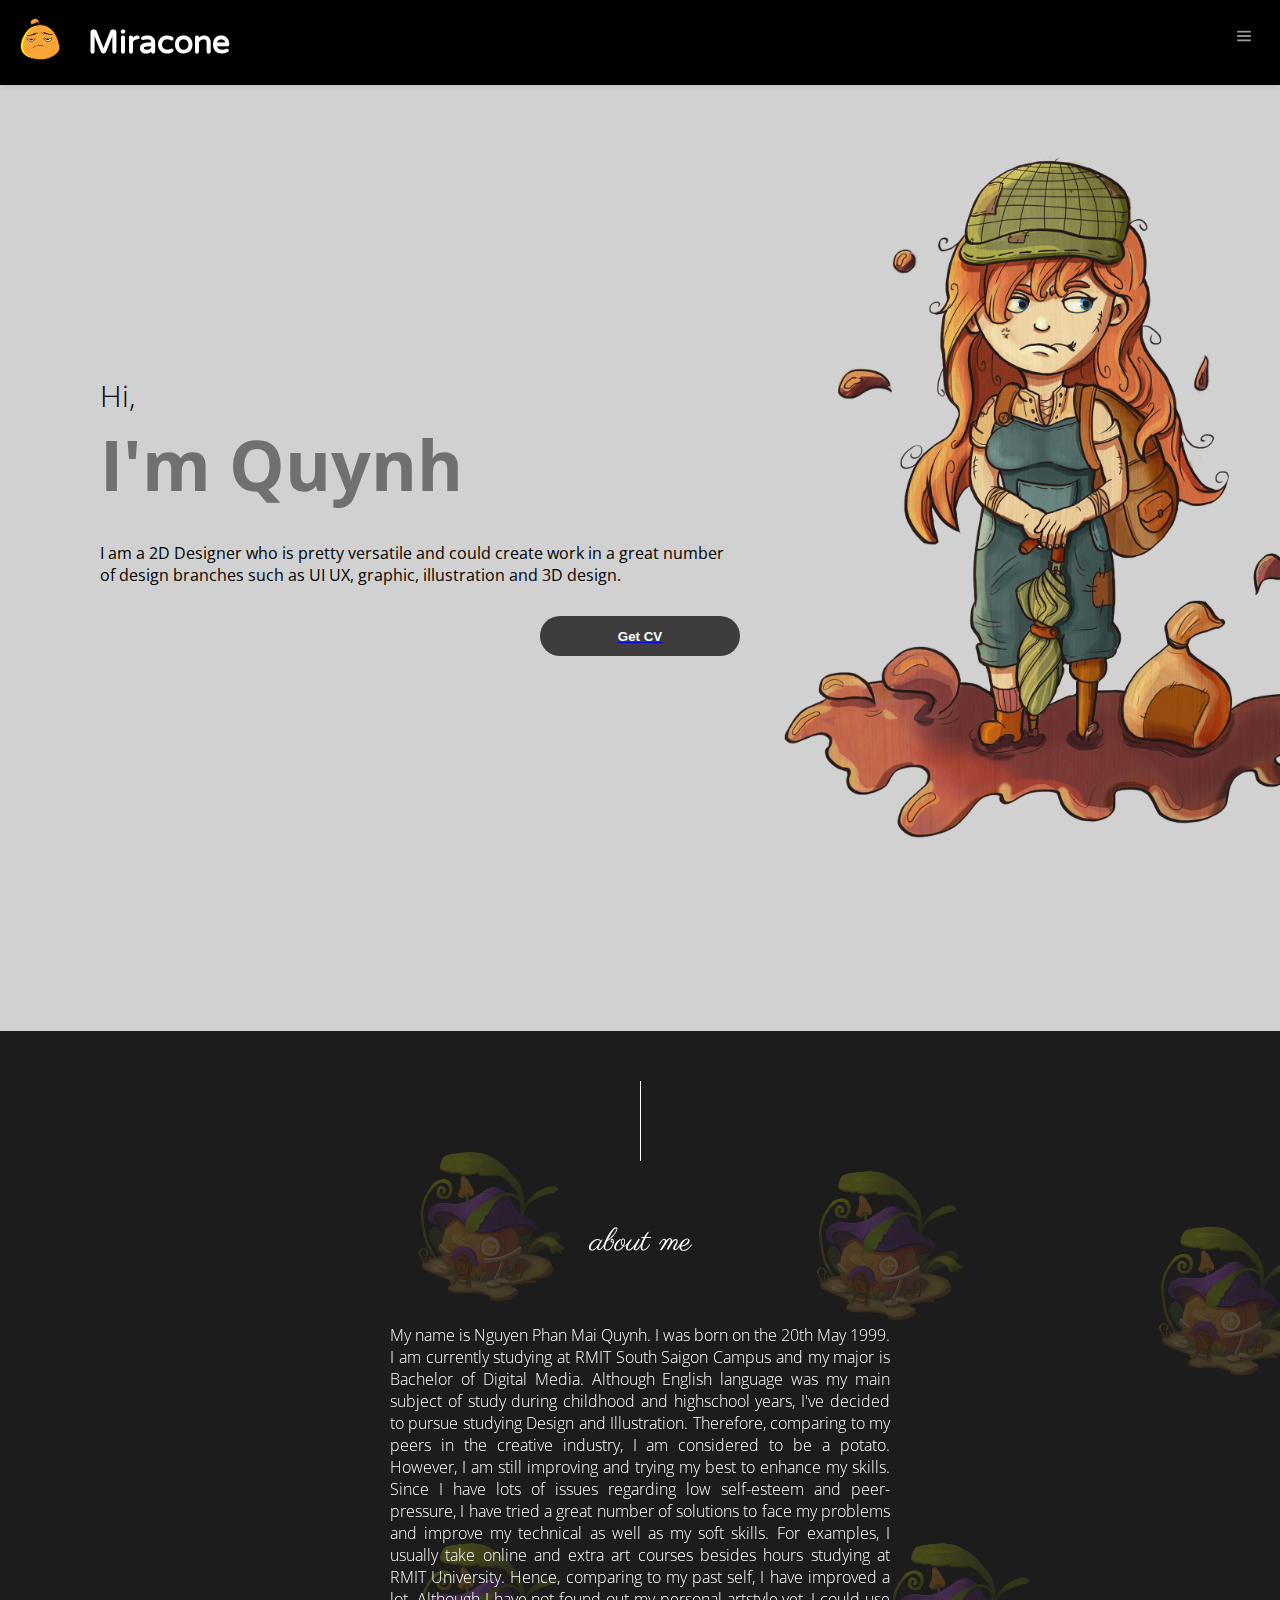
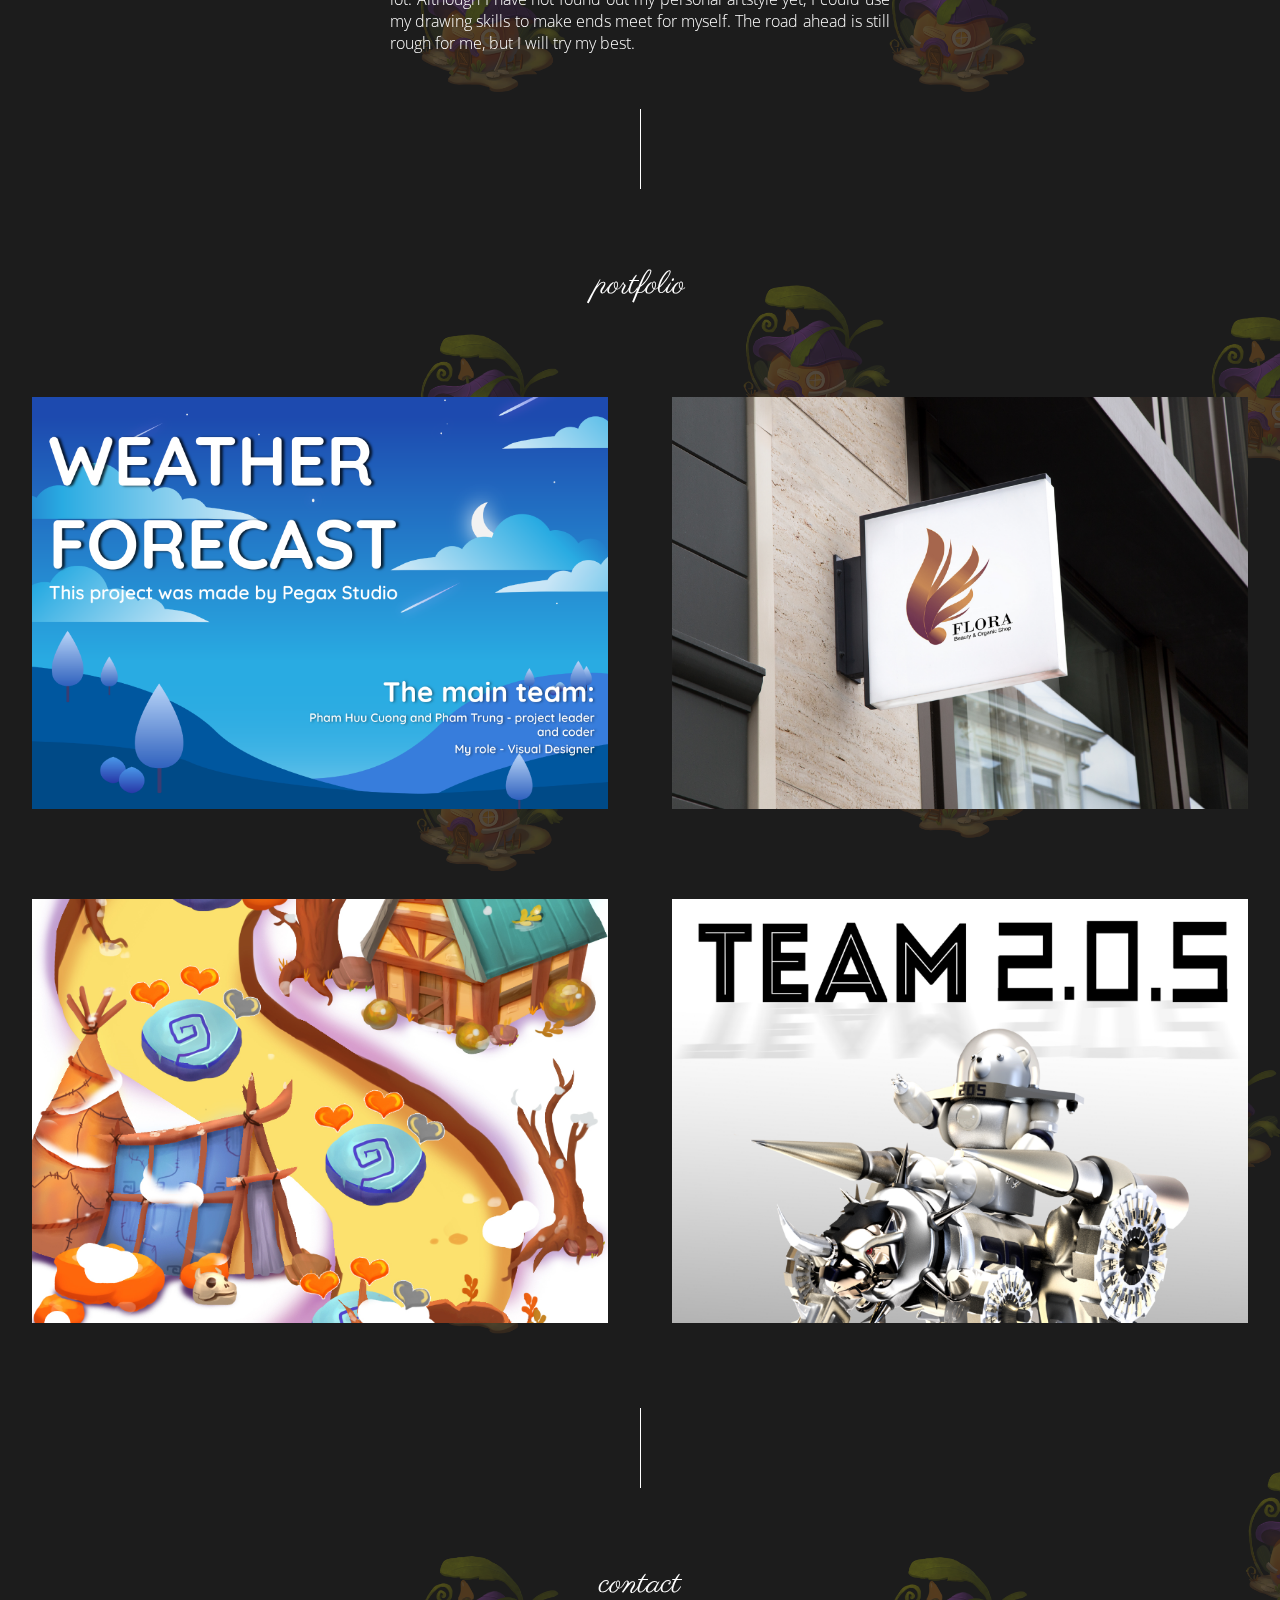
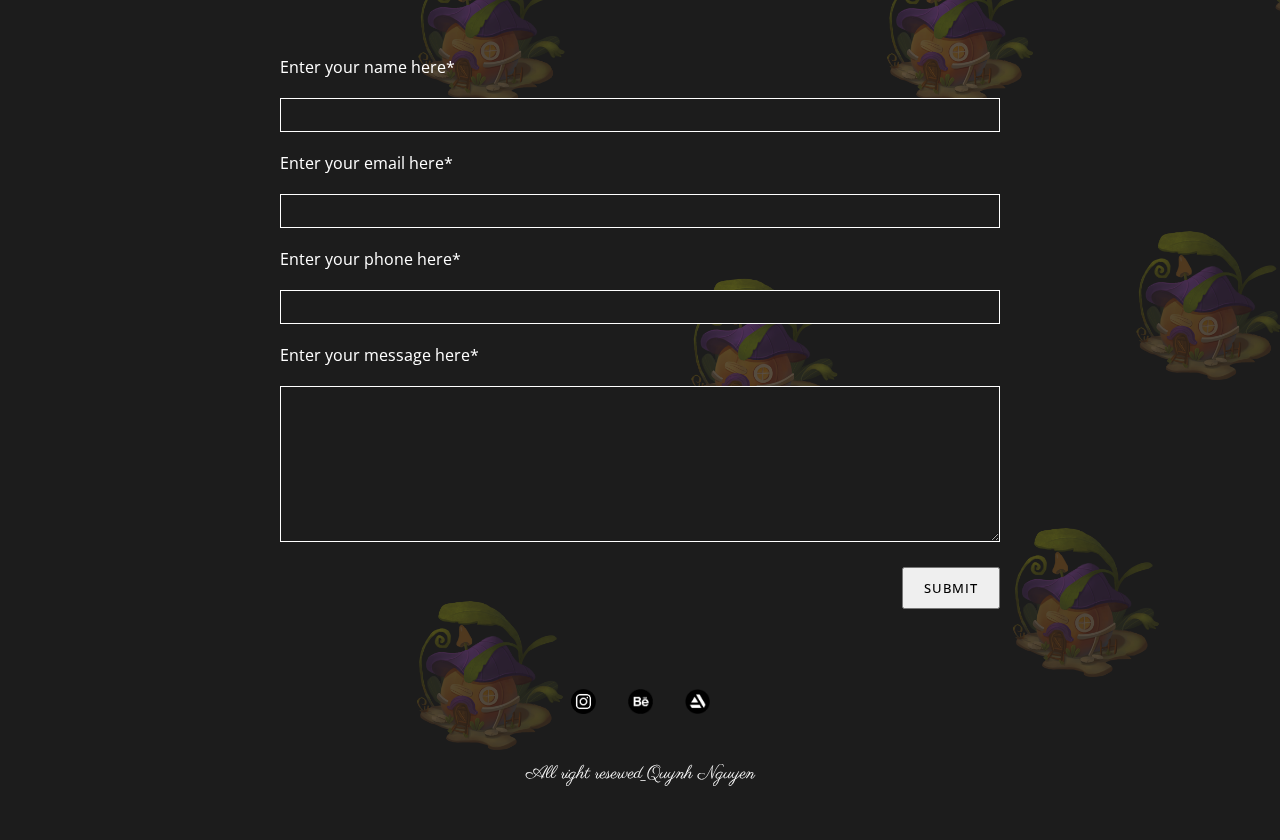
==== index.html @ 84eb29a0 "acv" ====
<!DOCTYPE html>
<html lang="en">

<head>
  <title>Quynh's Portfolio</title>
  <meta charset="UTF-8" />
  <meta name="viewport" content="width=device-width, initial-scale=1.0" />
  <link href="https://fonts.googleapis.com/css2?family=Open+Sans:ital,wght@0,300;0,400;1,300&display=swap"
    rel="stylesheet">
  <link href="https://fonts.googleapis.com/css2?family=Rubik+Mono+One&display=swap" rel="stylesheet">
  <link href="https://fonts.googleapis.com/css2?family=Varela+Round&display=swap" rel="stylesheet" />
  <link href="https://fonts.googleapis.com/css2?family=Parisienne&display=swap" rel="stylesheet">
  <link rel="stylesheet" href="https://cdn.jsdelivr.net/gh/fancyapps/fancybox@3.5.7/dist/jquery.fancybox.min.css" />
  <link rel="stylesheet" href="./assets/stylesheets/home.css" />
</head>

<body>
  <!-- <div class="loader">
    <div class="image">
      <img src="./assets/images/pre_Load/preload_2.png" />
    </div>
    <span></span>
  </div> -->
  <div class='body_container'>
    <div class="navbar-container">
      <header class="header">
        <figure class="header__logo">
          <a href="./home.html"><img class="header__logo__img" src="./assets/images/images_assets/expression-01_grumpy.png" /></a>
          <figcaption class="header__logo__title">
            <h1>Miracone</h1>
          </figcaption>
        </figure>

        <button class="header__toggle" id="expandNavigation">
          <img id="expandNavigationImage" class="header__toggle__img" src="./assets/images/images_assets/menu.png" />
        </button>
      </header>
    </div>

    <aside class="aside" id="aside">
      <button id="asideClose" class="aside__close">
        Close<img class="aside__close__img" src="./assets/images/images_assets/close.png" />
      </button>
      <ul class="aside__list">
        <li class="aside__list__item aside__list__item--title">menu</li>
        <li class="aside__list__item"><a href="#">Home</a></li>
        <li class="aside__list__item">
          <a href="#about_me">About</a>
        </li>
        <li class="aside__list__item">
          <a href="#artwork_container">Artwork</a>
        </li>
        <li class="aside__list__item">
          <a href="#contact_me">Contact</a>
        </li>
      </ul>
    </aside>

    <div class='introduction_container'>
      <div class='introduction_me_container float-left'>
        <h4>Hi,</h4>
        <h3 class="im_quynh">I'm Quynh</h3>
        <div id="typed-strings">
          <p>I am a 2D Designer who is pretty versatile and could create work in a great number of design branches such as UI UX, graphic, illustration and 3D design.</p>
        </div>
        <span id="typed" class='semi description'></span>
        <a href="./assets/images/images_assets/cv_Img.jpg">
          <button class="btn-getcv">Get CV</button>
        </a>
      </div>
      <div class='introduction_img_container float-right'>
        <img class='girl_bg' src="./assets/images/images_assets/girlbg_Home.png" />
        <img class='quynh_bg' src="./assets/images/images_assets/myface_Img.jpg" />
      </div>
      <div class='clearfix'></div>
    </div>
    <div class='parallax-background'>
      <div class='about_me_container' id="about_me">
        <div class='title_container'>
          <div class='vertical_line'></div>
          <div class='title'>about me</div>
        </div>
        <div class='description'>My name is Nguyen Phan Mai Quynh. I was born on the 20th May 1999. I am currently
          studying at RMIT South Saigon Campus and my major is Bachelor of Digital Media. Although English language was
          my
          main subject of study during childhood and highschool years, I've decided to pursue studying Design and
          Illustration. Therefore, comparing to my peers in the creative industry, I am considered to be a potato.
          However, I am still improving and trying my best to enhance my skills. Since I have lots of issues regarding
          low
          self-esteem and peer-pressure, I have tried a great number of solutions to face my problems and improve my
          technical as well as my soft skills. For examples, I usually take online and extra art courses besides hours
          studying at RMIT University. Hence, comparing to my past self, I have improved a lot. Although I have not
          found
          out my personal artstyle yet, I could use my drawing skills to make ends meet for myself. The road ahead is
          still rough for me, but I will try my best.</div>
        <div class='portfolio_container'>
          <div class='title_portfolio'>portfolio</div>
          <div class='vertical_line'></div>
        </div>
      </div>
      <div class='artwork_container_wrapper'>
        <div class='artwork_container' id="artwork_container">
          <div class='artwork_item_container float-left playful'>
            <a data-fancybox="gallery" href="./assets/images/portfolio_Img/UI_UX/Artboard 1.png"
              data-caption="This is the mobile application about weather forecast that I've taken part in the visual design part for it. Click <a target='_blank' class='link-redirect' href='https://drive.google.com/drive/folders/1mLqcDFv-aqhIp1fQfb4Y1h_Ii5SZPIbA?usp=sharing'>here</a>">
              <figure class="softeffect">
                <img src="./assets/images/portfolio_Img/UI_UX/Artboard 1.png" />
                <figcaption>
                  <h4>UI_UX</h4>
                  <p> Here are some of my samples.
                  </p>
                </figcaption>
              </figure>
            </a>
            <a data-fancybox="gallery" href="./assets/images/portfolio_Img/UI_UX/Artboard 2.png" data-caption="This is the final version for the app icon and some of the previous draft version. Click <a target='_blank' class='link-redirect' href='https://drive.google.com/drive/folders/1mLqcDFv-aqhIp1fQfb4Y1h_Ii5SZPIbA?usp=sharing'>here</a>"></a>
            <a data-fancybox="gallery" href="./assets/images/portfolio_Img/UI_UX/Artboard 3.png"
              data-caption="These are some of the background illustrations that I've drawn in Adobe Illustrator."></a>
            <a data-fancybox="gallery" href="./assets/images/portfolio_Img/UI_UX/Artboard 4.png"
              data-caption="Here are some of the banners and in app screenshots for the weather forecast app."></a>
            <a data-fancybox="gallery" href="./assets/images/portfolio_Img/UI_UX/Artboard 5.png"
              data-caption="This one is the homework in Keyframe Academy, the course name is UI UX Web App and the require for this assignment is to design the website following the given wireframe."></a>
             </a>
          </div>

          <div class='artwork_item_container float-right playful'>
            <a data-fancybox="gallery" href="./assets/images/portfolio_Img/graphic/Artboard 1-100.jpg" data-caption="This one is the logo design for an imaginative brand">
              <figure class="softeffect">
                <img src="./assets/images/portfolio_Img/graphic/Artboard 1-100.jpg" />
                <figcaption>
                  <h4> Graphic Design</h4>
                  <p>Here are some of my graphic design work</p>
                </figcaption>
              </figure>
            </a>
            <a data-fancybox="gallery" href="./assets/images/portfolio_Img/graphic/Artboard 2-100.jpg"
              data-caption="I used a mockup model and place my logo design there"></a>
            <a data-fancybox="gallery" href="./assets/images/portfolio_Img/graphic/Artboard 3-100.jpg"
              data-caption="This is the second version for the mockup"></a>
          </div>
          <div class='clearfix'></div>
          <div class='artwork_item_container float-left playful'>
            <a data-fancybox="gallery" href="./assets/images/portfolio_Img/game_Maps/building_yellow_road_winter.jpg"
              data-caption="Winter version of the game map with golden color scheme road">
              <figure class="softeffect">
                <img src="./assets/images/thumbNail_Img/map_game_thumbnail.png" />
                <figcaption>
                  <h4>Illustration</h4>
                  <p>Some of my illustration projects here</p>
                </figcaption>
              </figure>
            </a>
            <a data-fancybox="gallery" href="./assets/images/portfolio_Img/game_Maps/building_cyan_road_winter.jpg"
              data-caption="Winter version of the game map with cyan color scheme road."></a>
            <a data-fancybox="gallery" href="./assets/images/portfolio_Img/game_Maps/building1_green.jpg"
              data-caption="Forest or autumn version of the mobile game map"></a>
          </div>

          <div class='artwork_item_container float-right playful'>
            <a data-fancybox="gallery"
              href="./assets/images/portfolio_Img/models_In3DsMax/Final Poster_s3678914_NguyenPhanMaiQuynh.jpg"
              data-caption=" The poster was designed in Adobe Photoshop after being rendered in 3DsMax.">
              <figure class="softeffect">
                <img src="./assets/images/thumbNail_Img/robot_thumbnail.png" />
                <figcaption>
                  <h4>3D Models</h4>
                  <p>My first project in 3DsMax</p>
                </figcaption>
              </figure>
            </a>
          </div>
          <div class='clearfix'></div>
          <a data-fancybox="gallery" href="./assets/images/portfolio_Img/models_In3DsMax/body.png"
            data-caption="The body part after setting up the light and being rendered in Arnold light in 3DsMax."></a>
          <a data-fancybox="gallery" href="./assets/images/portfolio_Img/models_In3DsMax/head.png"
            data-caption="The head part after setting up the light and being rendered in Arnold light in 3DsMax."></a>
          <a data-fancybox="gallery" href="./assets/images/portfolio_Img/models_In3DsMax/leg.png"
            data-caption="The leg of the sabertooth part after setting up the light and being rendered in Arnold light in 3DsMax"></a>
          <a data-fancybox="gallery" href="./assets/images/portfolio_Img/models_In3DsMax/rendersmallsize1.png"
            data-caption="Both of the models after setting up the light and being rendered in Arnold light in 3DsMax"></a>
          <a data-fancybox="gallery" href="./assets/images/portfolio_Img/models_In3DsMax/nonrendered(1).jpg"
            data-caption="The two models before putting in the Arnold light environment and being rendered."></a>
          <a data-fancybox="gallery" href="./assets/images/portfolio_Img/models_In3DsMax/nonrendered(2).jpg"
            data-caption="4 main perspectives of my models in 3DsMax software."></a>
        </div>
      </div>
      <div class='contact_form_container_wrapper' id="contact_me">
        <div class='contact_form_container'>
          <div class='contact_container'>
            <div class='title_contact'>contact</div>
            <div class='vertical_line'></div>
          </div>
          <form id="my-form" action="https://formspree.io/mnqgevyw" method="POST">
            <div>
              <div class='text'>Enter your name here*</div>
              <input type="name" name="name" class='black_input_field' required />
              <div class='text'>Enter your email here*</div>
              <input type="email" name="email" class='black_input_field' required />
              <div class='text'>Enter your phone here*</div>
              <input type="phone" name="phone" class='black_input_field' required />
              <div class='text'>Enter your message here*</div>
              <textarea name="message" class='black_input_field text_input' rows="10" cols="30"></textarea>
            </div>
            <div class='float-right'>
              <button id="my-form-button">Submit</button>
            </div>
            <div class='clearfix'></div>
            <p id="my-form-status"></p>
          </form>
        </div>
      </div>
      <div class="container">
        <footer class="footer">
          <ul class="footer__right">
            <li class="footer__right__icon">
              <a href="https://www.instagram.com/vici_259/"><img src="./assets/images/images_assets/instagram.png"
                  alt="Instagram" /></a>
            </li>
            <li class="footer__right__icon">
              <a href="https://www.behance.net/maiquynh205199"><img src="./assets/images/images_assets/Background.png"
                  alt="Behance" /></a>
            </li>
            <li class="footer__right__icon">
              <a href="https://www.artstation.com/vici259"><img src="./assets/images/images_assets/artstation.png"
                  alt="Artstation" /></a>
            </li>
          </ul>
        </footer>
        <div class="footer_text">
          <h4 class="text_h4">All right reserved_Quynh Nguyen</h4>
        </div>
      </div>
    </div>
  </div>

</body>

<script src="https://code.jquery.com/jquery-3.5.1.min.js"
  integrity="sha256-9/aliU8dGd2tb6OSsuzixeV4y/faTqgFtohetphbbj0=" crossorigin="anonymous"></script>
<script src="https://cdn.jsdelivr.net/npm/typed.js@2.0.11"></script>
<script src="https://cdn.jsdelivr.net/gh/fancyapps/fancybox@3.5.7/dist/jquery.fancybox.min.js"></script>
<script src="./assets/javascripts/cmd.js"></script>
<script src="./assets/javascripts/formspree.js"></script>
<!-- <script src="./assets/javascripts/loader.js"></script> -->

</html>
---- assets/stylesheets/home.css ----
/* //This is the starting point of the loader part. Its reference link: https://codepen.io/Ruddy/pen/RNRybN// */
.loader {
    width: 300px;
    height: 300px;
    position: absolute;
    top: 0;
    right: 0;
    left: 0;
    bottom: 0;
    margin: auto;
}

.loader .image {
    width: 300px;
    height: 300px;
    font-size: 40px;
    text-align: center;
    transform-origin: bottom center;
    animation: 1s rotate infinite;
    opacity: 0;
}

.loader span {
    display: block;
    width: 100%;
    text-align: center;
    position: absolute;
    top: 330px;
    font-family: "Rubik Mono One", sans-serif;
    font-weight: bold;
    font-size: 80px;
    color: white;
    margin-bottom: 50px;
}

@keyframes rotate {
    0% {
        transform: rotate(90deg);
    }

    10% {
        opacity: 0;
    }

    35% {
        transform: rotate(0deg);
        opacity: 1;
    }

    65% {
        transform: rotate(0deg);
        opacity: 1;
    }

    80% {
        opacity: 0;
    }

    100% {
        transform: rotate(-90deg);
    }
}

/* //This is the ending point of the loader part// */

.body_container {
    /* display: none; */
}

html {
    min-height: 100%;
    width: 100%;
}

#body * {
    user-select: none;
}

body {
    min-height: 100%;
    width: 100%;
    overflow-x: hidden;
    margin: 0;
    top: 0;
    left: 0;
}

/*<--start of header for navigation bar-->*/
.header {
    display: flex;
    flex-direction: row;
    justify-content: space-between;
    justify-items: center;
    padding: 1rem;
    width: 100%;
    box-sizing: border-box;
    box-shadow: 0px 0px 8px rgba(0, 0, 0, 0.1);
    background-color: black;
    color: #fff;
}

.header__logo {
    padding: 0;
    margin: 0;
    display: flex;
    align-items: center;
}

.header__logo__img {
    width: 3em;
    height: 3em;
    margin-right: 1.5em;
}

.header__logo__title h1 {
    font-family: "Varela Round", sans-serif;
    font-weight: bolder;
    margin: 0;
}

.header__nav__item {
    border: none !important;
    padding: 0 0.2em;
}

.header__nav__item>a {
    padding: 0.2em 0.7em;

    border: solid 2px;
    border-radius: 1em 0;
    box-shadow: 3px 3px 1px 1px gray;
    transition: all 0.3s;
}

.header__nav__item>a:hover {
    background-color: lightgray;
    box-shadow: 0 0 0 0 gray;
}

.header__nav {
    list-style: none;
    display: none;
}

.header__toggle {
    display: flex;
    align-items: center;
    justify-content: center;
    margin: 0;
    padding: 1em;
    width: max-content;
    height: max-content;
    background-color: transparent;
    border: none;
}

.header__toggle__img {
    width: 1em;
    height: 1em;
}

.navbar-container {
    width: 100%;
    padding: 0;
    margin: 0;
    position: fixed;
    top: 0;
    z-index: 90;
}

ul {
    margin-top: 16px !important;
}

.hidden {
    display: none;
}

/*<--end of header for navigation bar-->*/

/*<-- start of aside navigation bar part-->*/
.aside {
    position: fixed;
    bottom: 0;
    right: 0;
    left: 0;
    top: 100%;
    z-index: 100;
    background: rgba(0, 0, 0, 0.92);
    transition: 0.3s ease-in-out;
    overflow: hidden;
    display: flex;
    flex-direction: column;
    justify-content: center;
    align-items: center;
}

.aside__close {
    position: absolute;
    right: 1rem;
    top: 1rem;
    display: flex;
    align-items: center;
    justify-content: center;
    margin: 1em;
    padding: 1em;
    width: max-content;
    height: max-content;
    border: none;
    background-color: transparent;
    color: #f0f0f0;
    text-transform: uppercase;
    font-weight: bold;
    font-family: "Varela Round", sans-serif;
}

.aside__close:focus {
    outline: none;
}

.aside__close__img {
    width: 1em;
    height: 1em;
    margin-left: 1rem;
    margin-bottom: 0.2rem;
}

.aside__list {
    list-style: none;
    padding-left: 1rem;
    display: flex;
    flex-direction: column;
    justify-content: center;
    align-items: center;
}

.aside__list__item {
    margin: 0.5rem 0;
    max-width: max-content;
    padding: 0 1rem;
}

.aside__list__item--title {
    margin: 0;
    color: #f0f0f0;
    font-weight: lighter;
    text-transform: uppercase;
}

.aside__list__item a {
    text-decoration-line: none;
    color: #f0f0f0;
    font-size: 4.5rem;
    font-weight: normal;
}

/*<-- end of aside navigation bar part-->*/

/*<--start of the footer part-->*/
.footer {
    margin: 2rem;
    box-sizing: border-box;
    display: flex;
    width: calc(100% - 4rem);
    justify-content: space-between;
    flex-direction: column;
    transition: all 0.3s ease-in-out;
    text-align: center;
}

.footer__right {
    display: flex;
    list-style: none;
    padding-left: 0;
    margin: 0 auto;
}

.footer__right__icon {
    margin: 1rem;
}

.footer__right__icon:first-child {
    margin-left: 0;
}

.footer__right__icon:last-child {
    margin-right: 0;
}

.footer__right__icon a {
    text-decoration-line: none;
    display: flex;
    justify-content: center;
    align-items: center;
}

.footer__right__icon a img {
    width: 25px;
    height: 25px;
}

/*<--end of the footer part-->*/

/* <--this is the starting point of the parallax scrolling part */
/* Reference link: //https://gist.github.com/omgmog/7198844 */
.parallax-background {
    background-image: url('../images/new_Demo4.png');
    background-repeat: no-repeat;
    -webkit-background-size: cover;
    background-size: cover;

    -moz-transform: translate3d(0, 0, 0);
    -webkit-transform: translate3d(0, 0, 0);
    transform: translate3d(0, 0, 0);
}

/* <--this is the end of the parallax scrolling part */


/*<--start of the home part-->*/
.introduction_container {
    width: 100%;
    margin: auto;
    display: flex;
    align-items: center;
    padding: 100px;
    background-color: #d1d1d1;
}

.introduction_container .introduction_me_container {
    width: 50%;
}

.introduction_container .introduction_me_container .typed-cursor {
    font-size: 33px;
}

.introduction_container .introduction_img_container {
    width: 50%;
}

.introduction_container .introduction_img_container .girl_bg {
    width: 100%;
}

.introduction_container .introduction_img_container .quynh_bg {
    display: none;
    width: 350px;
    padding-top: 60px;
}

.introduction_container .introduction_me_container h4 {
    margin: 0;
    font-size: 30px;
    font-weight: 300;
}

.introduction_container .introduction_me_container h3.im_quynh {
    color: #707070;
    font-size: 70px;
    font-weight: bold;
    margin: 0;
    margin-bottom: 30px;
}

.introduction_container .introduction_me_container h3.im_quynh:hover {
    color: red;
}

.introduction_container .introduction_me_container .semi {
    max-width: 45em;
    text-align: justify;
}

.introduction_container .introduction_me_container .semi.description {
    color: #707070;
    font-weight: 300;
    font-size: 33px;
}

.btn-getcv {
    background-color: #3d3d3d;
    border-radius: 25px;
    border: none;
    padding: 0.5rem 1rem;
    min-height: 2.5rem;
    color: #fff;
    display: flex;
    align-items: center;
    justify-content: center;
    min-width: 200px;
    font-weight: bold;
    justify-self: end;
    margin-top: 30px;
}

/*<--end of the home part-->*/


/*<--start of the about me part-->*/
body {
    font-family: "Open Sans", sans-serif;
    width: 100%;
    padding: 0;
    margin: 0;
    background-color: #1c1c1c;
}

.about_me_container {
    color: white;
    text-align: center;
}

.about_me_container .vertical_line {
    border-left: 1px solid white;
    height: 80px;
    position: absolute;
    left: 50%;
    top: 50px;
}

.about_me_container .description {
    padding-top: 30px;
    width: 500px;
    margin: auto;
    padding-bottom: 30px;
    text-align: justify;
    font-weight: 300;
    font-family: "Open Sans";
}

.about_me_container .title {
    padding-top: 190px;
    padding-bottom: 30px;
    font-family: "Parisienne";
    font-size: xx-large;
}

.about_me_container .title_portfolio {
    padding-top: 180px;
    font-family: "Parisienne";
    font-size: xx-large;
}

.about_me_container .title_container,
.about_me_container .portfolio_container {
    position: relative;
}

.about_me_container .portfolio_container .vertical_line {
    top: 25px;
}

/*<--end of the about me part-->*/



/*<--start of the artwork part-->*/
.artwork-container {
    flex-wrap: wrap;
    box-sizing: border-box;
}

.artwork-item {
    box-sizing: border-box;
    position: relative;
    height: fit-content;
}

.artwork-item .artwork-img {
    width: 360px;
}

.clearfix {
    clear: both;
}

.artwork-item-wrapper {
    width: 720px;
    margin: auto;
    margin-bottom: 76px;
}

.artwork-image {
    box-shadow: none !important;
}

.artwork-intro {
    color: #f0f0f0;
    font-size: 1.5rem;
    padding-bottom: 1rem;
    max-width: 290px;
    margin: 0rem 1rem;
    width: 360px;
}

.float-left {
    float: left;
}

.float-right {
    float: right;
}

.artwork_container {
    width: 100%;
    margin: auto;
}

.artwork_container .artwork_item_container img {
    width: 100%;
}

.artwork_container .artwork_item_container {
    width: 50%;
    text-align: center;
    padding-top: 90px;
}

/*<--Reference link: https://codepen.io/opinedesign/pen/NjKOQa -->*/
.playful figure {
    cursor: pointer;
    max-width: 90%;
    overflow: hidden;
    position: relative;
    text-align: center;
    width: 100%;
}

.playful figure figcaption,
.playful figure figcaption>a {
    height: 100%;
    left: 0;
    position: absolute;
    top: 0;
    width: 100%;
}

.playful figure figcaption {
    backface-visibility: hidden;
    color: #fff;
    font-size: 1.25em;
    position: absolute;
    top: 94%;
    left: 50%;
    transform: translate(-50%, -50%);
}

.playful figure h4,
.playful figure p {
    margin: 0;
}

.playful figure h4 {
    font-size: 50px;
    font-weight: 1000;
    font-family: "Varela Round", sans-serif;
    color: #fff;
    font-weight: 800;
    word-spacing: -0.15em;
}

.playful figure p {
    font-family: "Open Sans", sans-serif;
    font-size: 18px;
    font-weight: 100;
    color: #fff;
    letter-spacing: 1px;
}

.playful figure h2,
.playful figure p {
    margin: 0;
}

.playful figure.softeffect {
    background: none repeat scroll 0 0 #000000;
    margin: auto;
}

.playful figure.softeffect img {
    transition: opacity 0.3s ease 0s, transform 0.3s ease 0s;
}

figure.softeffect:hover img {
    opacity: 0.3;
    transform: scale(1);
}

.playful figure.softeffect figcaption:before,
.playful figure.softeffect p {
    opacity: 0;
    transition: opacity 0.3s ease 0s, transform 0.3s ease 0s;
}

.playful figure.softeffect h4 {
    opacity: 0;
    transition: opacity 0.3s ease 0s, transform 0.3s ease 0s;
    padding: auto;
}

.playful figure.softeffect p {
    margin: 0 auto;
    max-width: 200px;
    transform: scale(1.5);
}

.playful figure.softeffect:hover figcaption:before,
.playful figure.softeffect:hover p {
    opacity: 1;
    transform: scale(1);
}

.playful figure.softeffect:hover h4 {
    opacity: 1;
    transform: scale(1);
}

.playful figure img {
    display: block;
    max-width: 100%;
    min-height: 100%;
    opacity: 1;
    position: relative;
}

figure.softeffect {
    background: none repeat scroll 0 0 transparent;
}

figure.softeffect:hover {
    background: none repeat scroll 0 0 #000000;
}

figure.softeffect img {
    transform: scale(1);
    transition: opacity 0.3s ease 0s, transform 0.3s ease 0s;
}

figure.softeffect:hover img {
    opacity: 0.4;
    transform: scale(1.15);
    filter: blur(2px);
}

/*<--end of the artwork part-->*/




/*<--start of the contact part-->*/
.contact_form_container_wrapper {
    color: white;
    margin: auto;
    padding-top: 45px;
}
.contact_form_container_wrapper .contact_form_container {
    width: 720px;
    margin: auto;
    position: relative;
    padding-top: 150px;
}
.contact_form_container_wrapper .contact_form_container .contact_container .title_contact {
    text-align: center;
    padding-top: 45px;
    padding-bottom: 30px;
    font-family: "Parisienne";
    font-size: xx-large;
}
.contact_form_container_wrapper .contact_form_container .contact_container .vertical_line {
    border-left: 1px solid white;
    height: 80px;
    position: absolute;
    left: 50%;
    top: 40px;
}
.contact_form_container_wrapper .contact_form_container .black_input_field {
    width: 714px;
    background-color: #1c1c1c;
    border: white 1px solid;
    height: 30px;
    color: white;
}
.contact_form_container_wrapper .contact_form_container .text {
    padding-bottom: 20px;
    padding-top: 20px;
}
.contact_form_container_wrapper .contact_form_container .text_input {
    width: 714px;
    height: 150px;
    background-color: #1c1c1c;
    color: white;
}
.contact_form_container_wrapper .contact_form_container .float-right #my-form-button {
    margin-top: 20px;
    padding: 10px 20px;
    text-transform: uppercase;
    font-weight: 500;
    letter-spacing: 1px;
    font-family: "Open Sans";
}
.container .footer_text .text_h4 {
    text-align: center;
    font-family: "Parisienne";
    color: white;
    padding-bottom: 30px;
    font-size: large;
    font-weight: 300;
}
.link-redirect {
    color: #3f89ff !important;
}

/* responsive */


@media screen and (max-width: 1024px) {
    .introduction_container {
        padding: 85px 32px 32px 32px;
  
}

@media screen and (max-width: 767px) {
    .introduction_container {
        flex-direction: column;
    }

    .introduction_container .introduction_me_container {
        width: 100%;
        margin-bottom: 24px;
    }

    .introduction_container .introduction_img_container {
        width: 100%;
    }

    .introduction_container .introduction_me_container h3.im_quynh {
        font-size: 48px;
    }

    .introduction_container .introduction_me_container .semi {
        max-width: 100%;
    }

    .contact_form_container_wrapper .contact_form_container {
        width: 100%;
        padding: 0 24px;
    }

    .contact_form_container_wrapper .contact_form_container .black_input_field {
        width: 100%;
    }

    .about_me_container .description {
        width: 100%;
        padding-left: 24px;
        padding-right: 24px;
    }
}

/*<--end of the contact part-->*
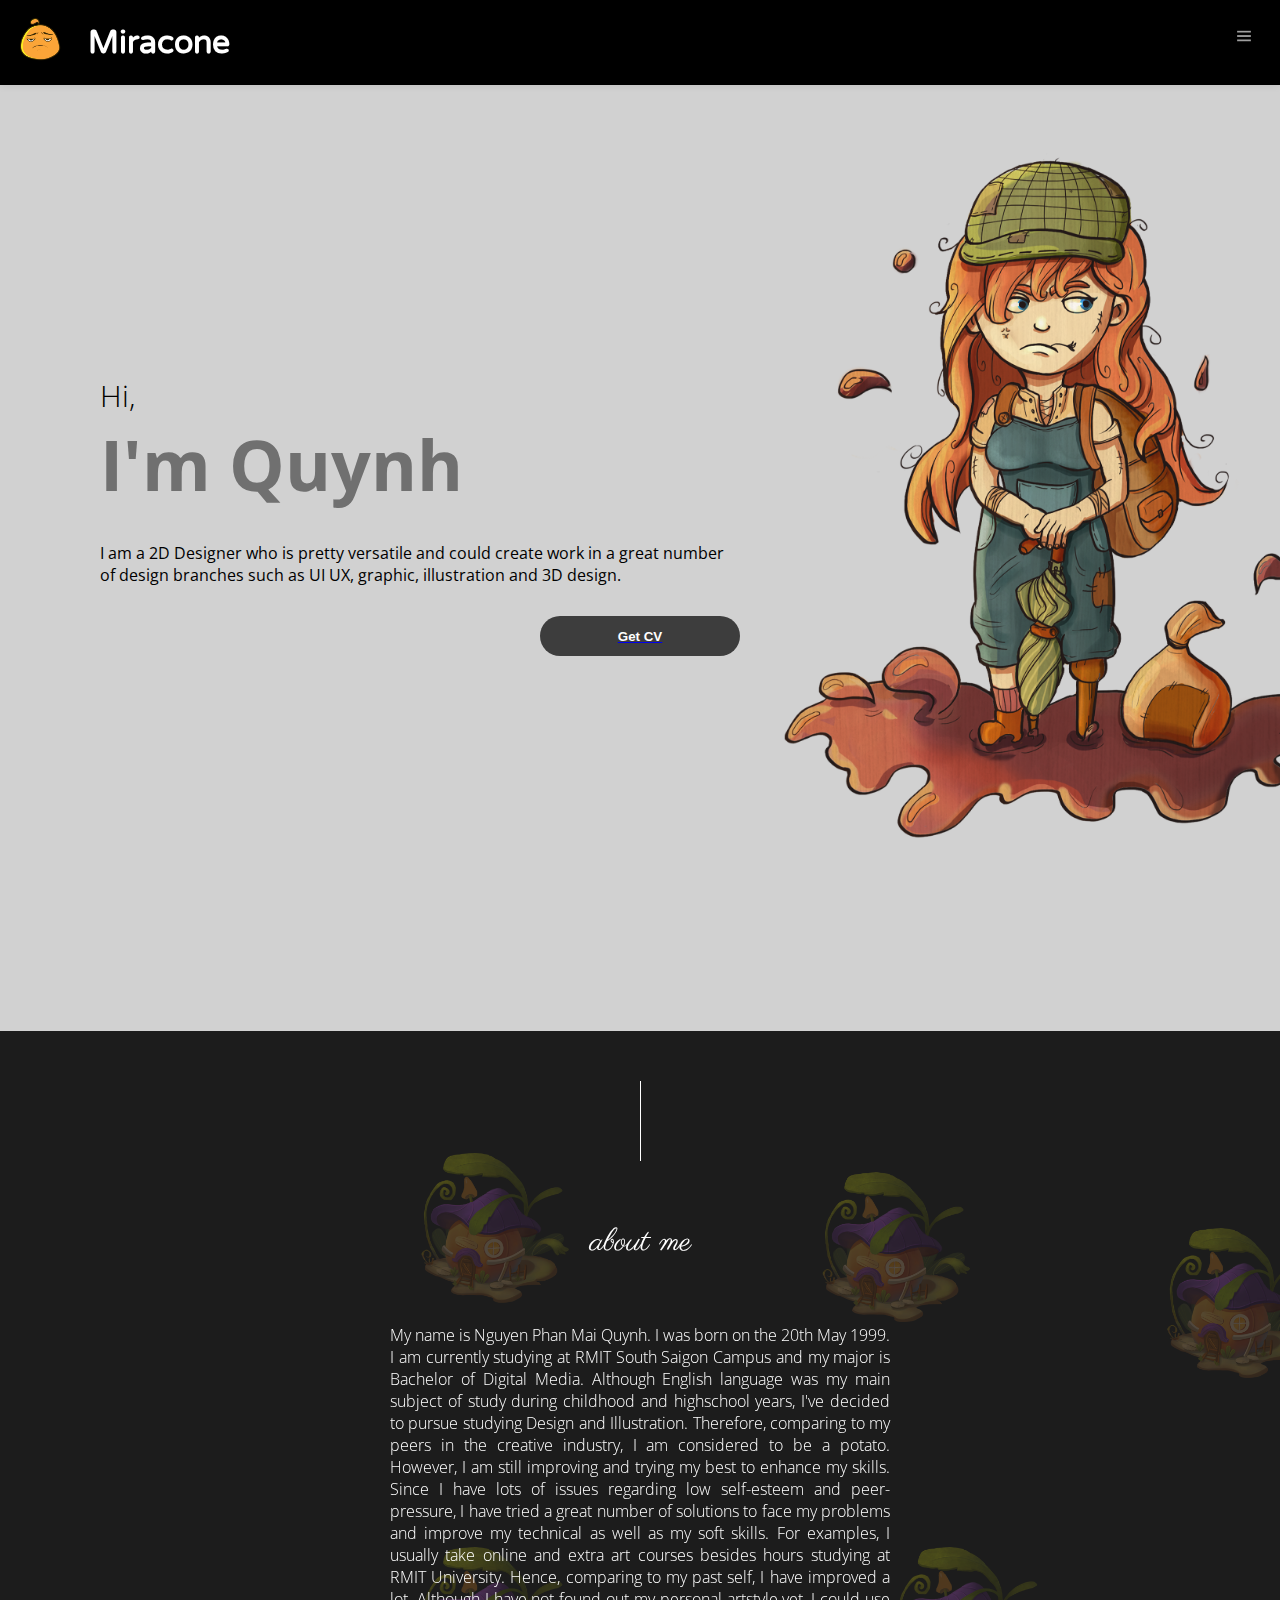
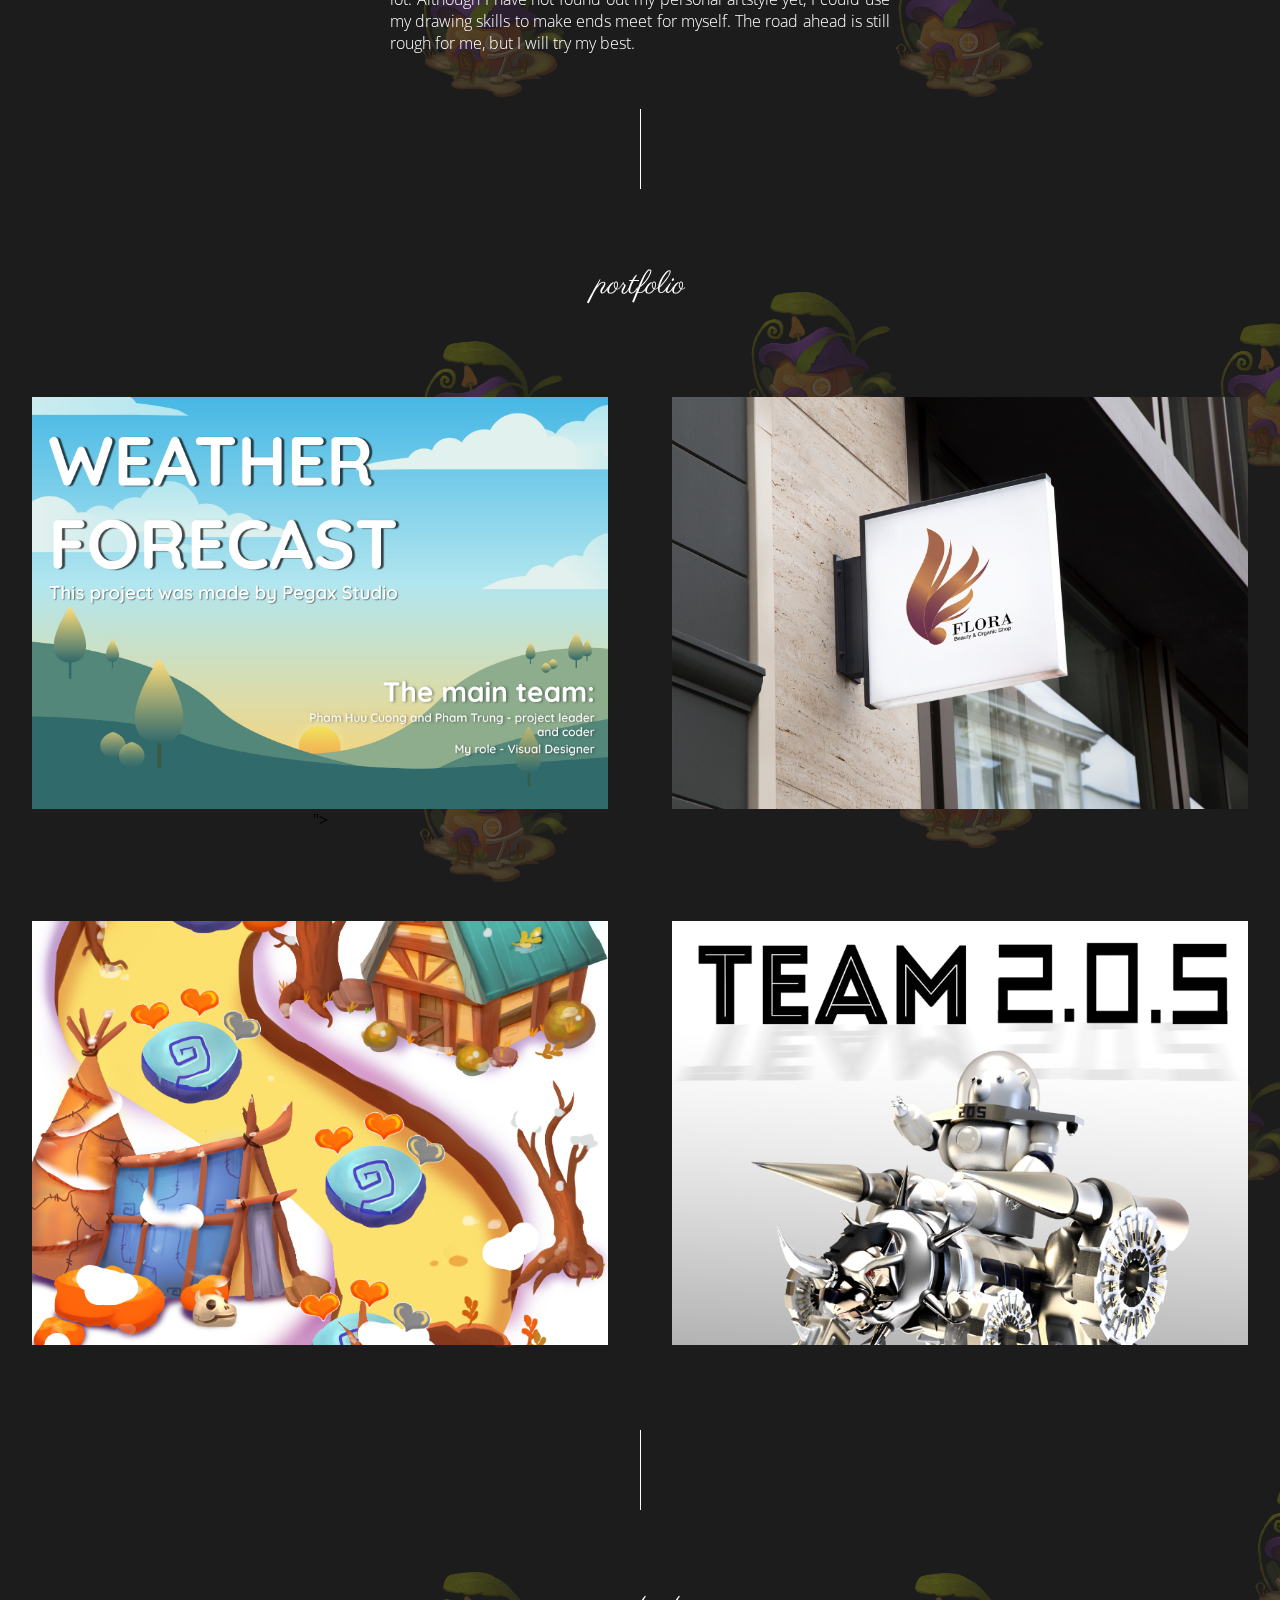
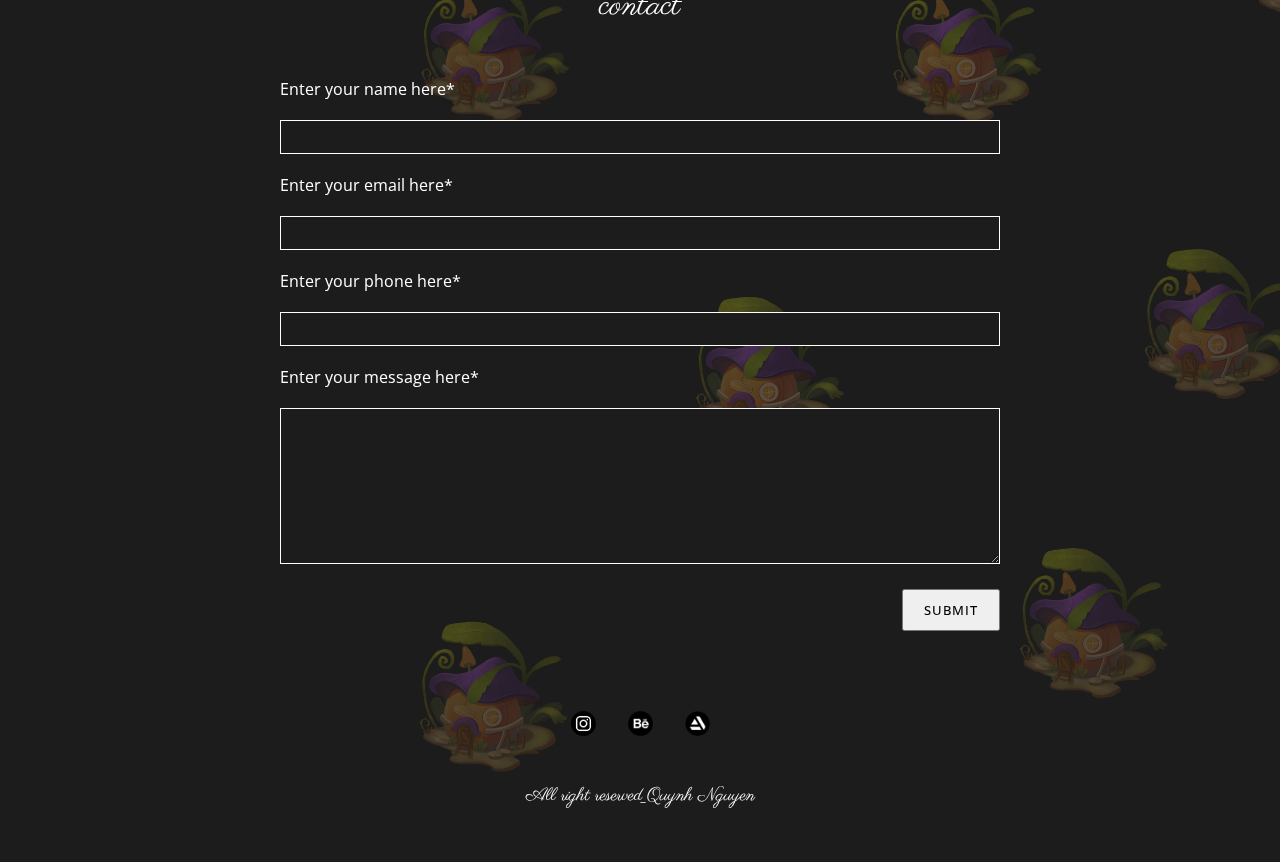
==== commit 86c1846e: "new cv" ====
--- a/index.html
+++ b/index.html
@@ -64,7 +64,7 @@
           <p>I am a 2D Designer who is pretty versatile and could create work in a great number of design branches such as UI UX, graphic, illustration and 3D design.</p>
         </div>
         <span id="typed" class='semi description'></span>
-        <a href="./assets/images/images_assets/cv_Img.jpg">
+        <a href="./assets/images/images_assets/CV-100.jpg">
           <button class="btn-getcv">Get CV</button>
         </a>
       </div>
@@ -101,10 +101,10 @@
       <div class='artwork_container_wrapper'>
         <div class='artwork_container' id="artwork_container">
           <div class='artwork_item_container float-left playful'>
-            <a data-fancybox="gallery" href="./assets/images/portfolio_Img/UI_UX/Artboard 1.png"
+            <a data-fancybox="gallery" href="./assets/images/portfolio_Img/UI_UX/Artboard 1-100.jpg"
               data-caption="This is the mobile application about weather forecast that I've taken part in the visual design part for it. Click <a target='_blank' class='link-redirect' href='https://drive.google.com/drive/folders/1mLqcDFv-aqhIp1fQfb4Y1h_Ii5SZPIbA?usp=sharing'>here</a>">
               <figure class="softeffect">
-                <img src="./assets/images/portfolio_Img/UI_UX/Artboard 1.png" />
+                <img src="./assets/images/portfolio_Img/UI_UX/Artboard 1-100.jpg" />
                 <figcaption>
                   <h4>UI_UX</h4>
                   <p> Here are some of my samples.
@@ -112,13 +112,13 @@
                 </figcaption>
               </figure>
             </a>
-            <a data-fancybox="gallery" href="./assets/images/portfolio_Img/UI_UX/Artboard 2.png" data-caption="This is the final version for the app icon and some of the previous draft version. Click <a target='_blank' class='link-redirect' href='https://drive.google.com/drive/folders/1mLqcDFv-aqhIp1fQfb4Y1h_Ii5SZPIbA?usp=sharing'>here</a>"></a>
-            <a data-fancybox="gallery" href="./assets/images/portfolio_Img/UI_UX/Artboard 3.png"
-              data-caption="These are some of the background illustrations that I've drawn in Adobe Illustrator."></a>
-            <a data-fancybox="gallery" href="./assets/images/portfolio_Img/UI_UX/Artboard 4.png"
-              data-caption="Here are some of the banners and in app screenshots for the weather forecast app."></a>
-            <a data-fancybox="gallery" href="./assets/images/portfolio_Img/UI_UX/Artboard 5.png"
-              data-caption="This one is the homework in Keyframe Academy, the course name is UI UX Web App and the require for this assignment is to design the website following the given wireframe."></a>
+            <a data-fancybox="gallery" href="./assets/images/portfolio_Img/UI_UX/Artboard 2-100.jpg" data-caption="This is the final version for the app icon and some of the previous draft version. Click <a target='_blank' class='link-redirect' href='https://drive.google.com/drive/folders/1mLqcDFv-aqhIp1fQfb4Y1h_Ii5SZPIbA?usp=sharing'>here</a>"></a>
+            <a data-fancybox="gallery" href="./assets/images/portfolio_Img/UI_UX/Artboard 3-100.jpg"
+              data-caption="These are some of the background illustrations that I've drawn in Adobe Illustrator.Click <a target='_blank' class='link-redirect' href='https://drive.google.com/drive/folders/1mLqcDFv-aqhIp1fQfb4Y1h_Ii5SZPIbA?usp=sharing'>here</a>"></a>
+            <a data-fancybox="gallery" href="./assets/images/portfolio_Img/UI_UX/Artboard 4-100.jpg"
+              data-caption="Here are some of the banners and in app screenshots for the weather forecast app. Click <a target='_blank' class='link-redirect' href='https://drive.google.com/drive/folders/1mLqcDFv-aqhIp1fQfb4Y1h_Ii5SZPIbA?usp=sharing'>here</a>"></a>
+            <a data-fancybox="gallery" href="./assets/images/portfolio_Img/UI_UX/Artboard 5-100.jpg"
+              data-caption="This one is the homework in Keyframe Academy, the course name is UI UX Web App and the require for this assignment is to design the website following the given wireframe.Click <a target='_blank' class='link-redirect' href='https://www.figma.com/file/LJy2wyQH1UD7NrUQrV2aOq/Pizza-Homework?node-id=0%3A1'>here</a>"></a>"></a>
              </a>
           </div>
 
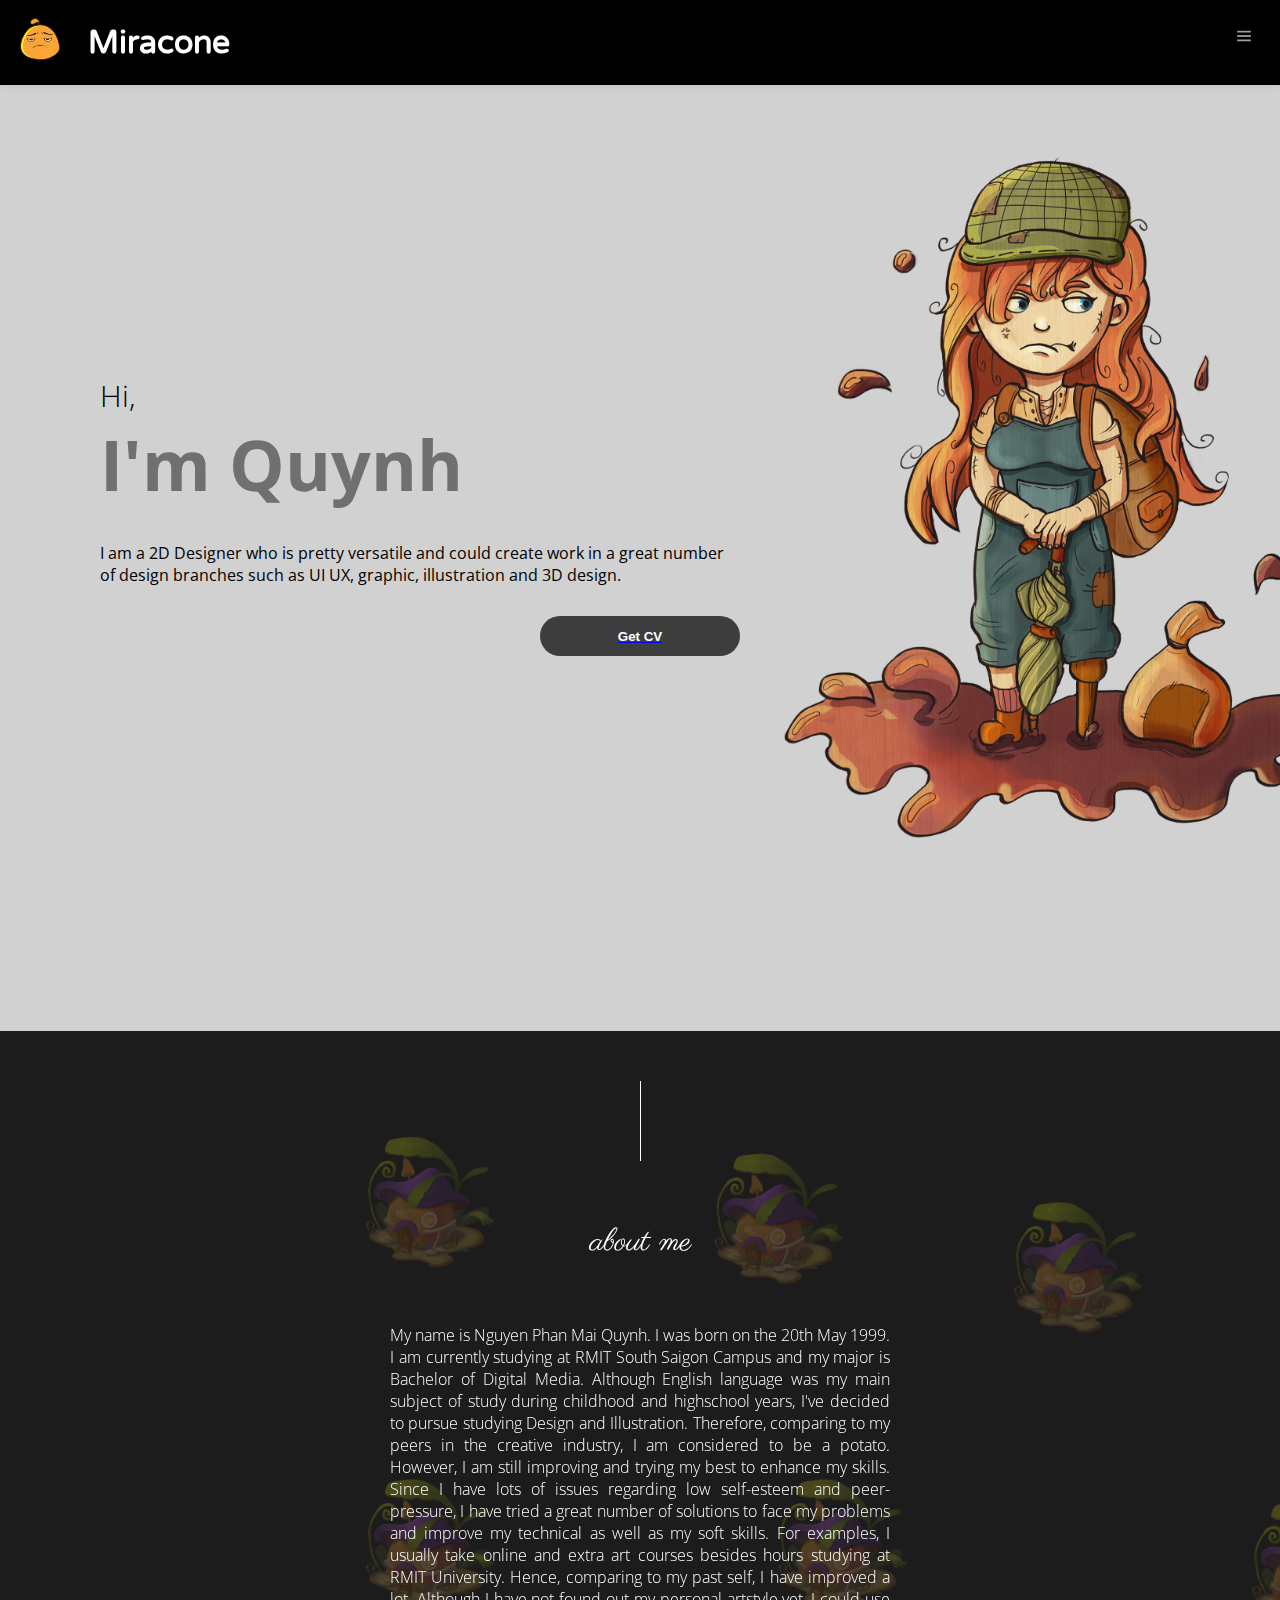
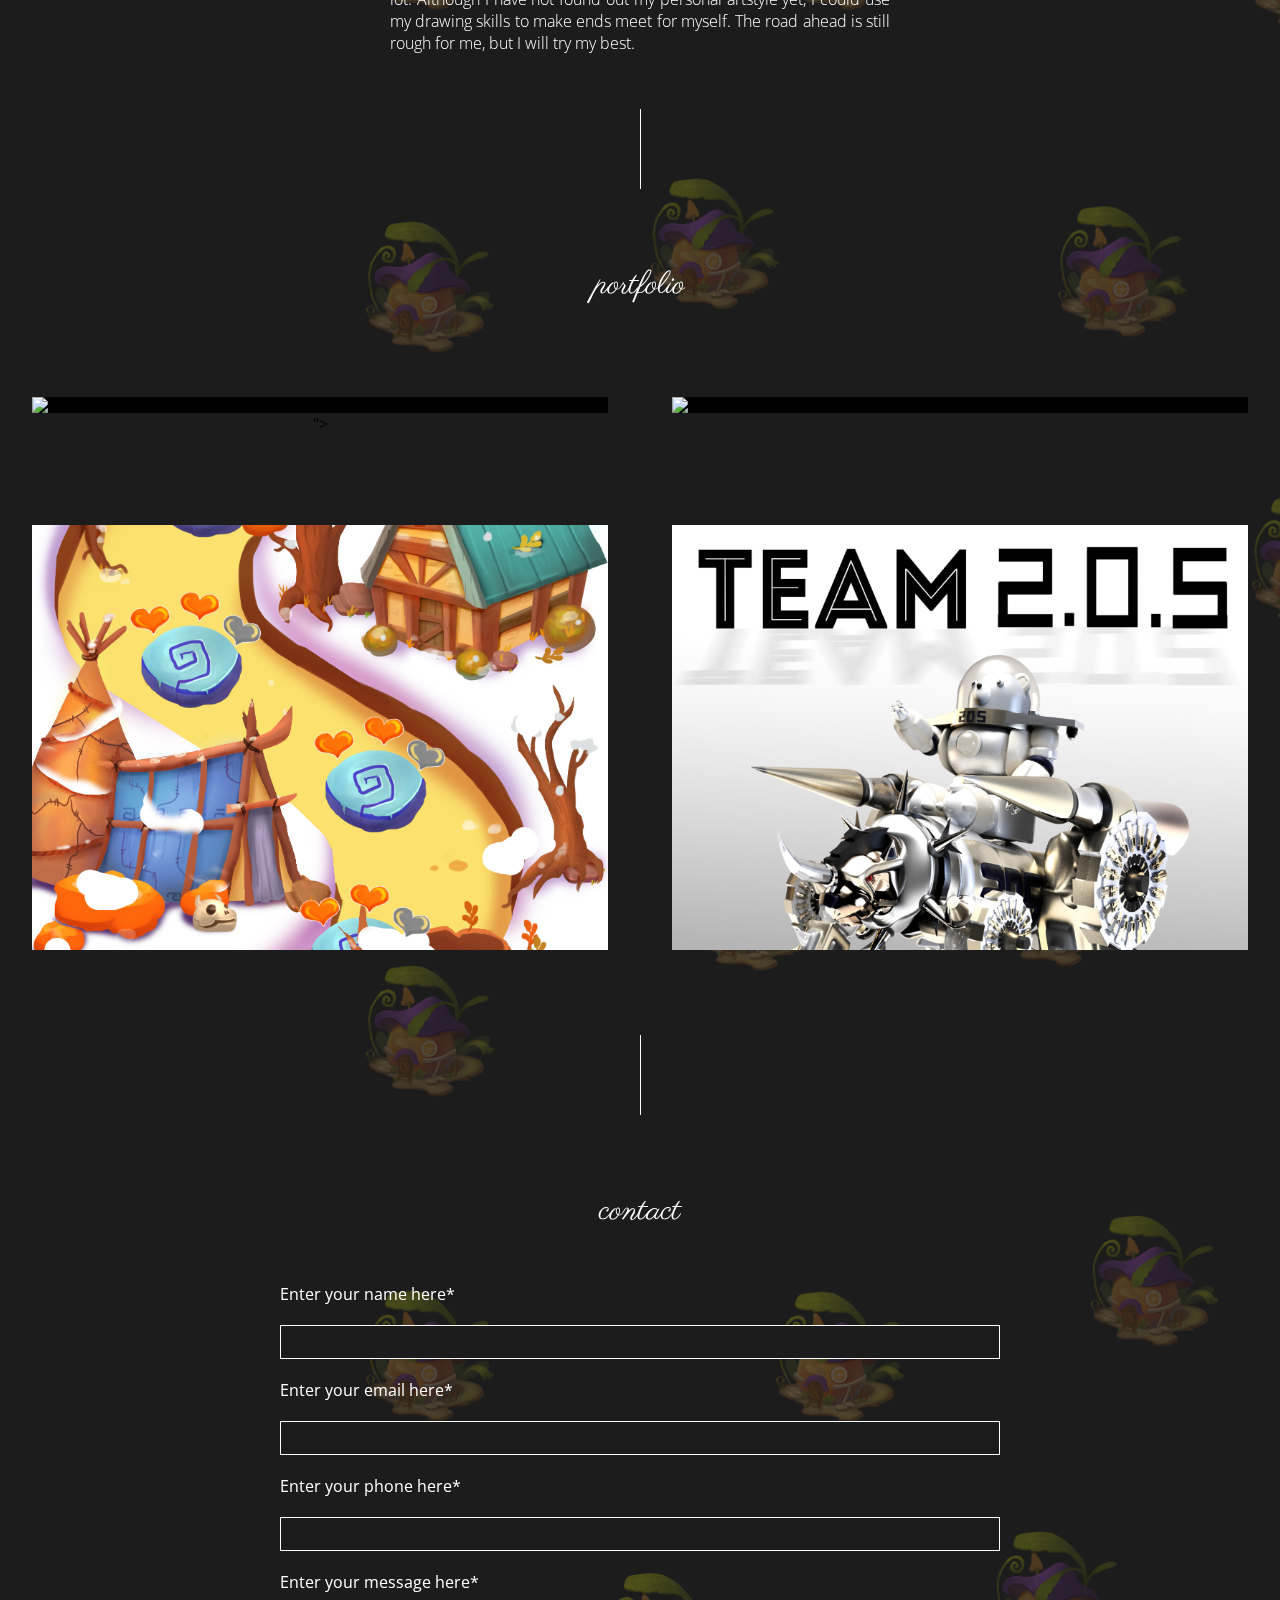
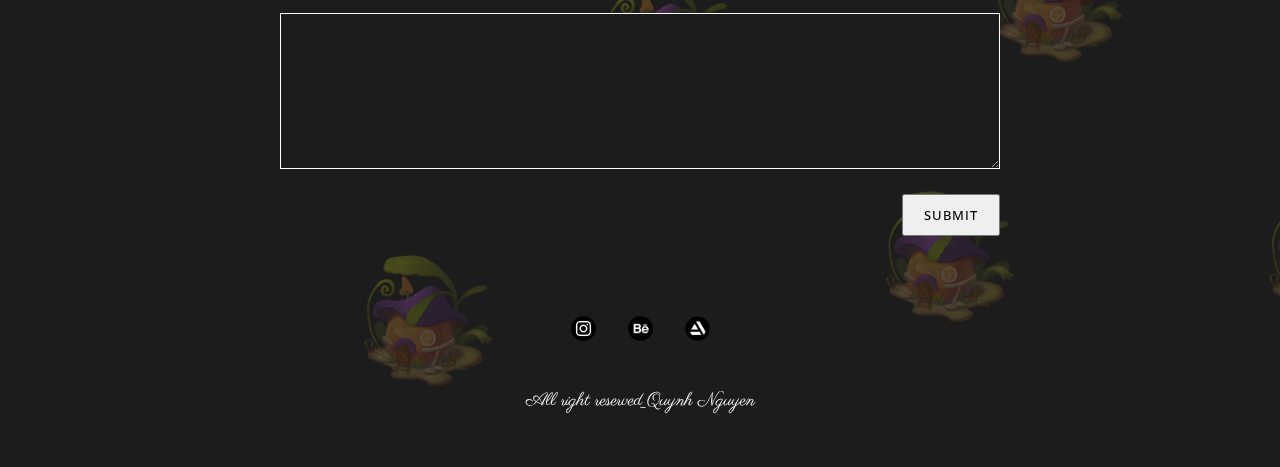
==== commit 65647368: "new cv" ====
--- a/index.html
+++ b/index.html
@@ -64,7 +64,7 @@
           <p>I am a 2D Designer who is pretty versatile and could create work in a great number of design branches such as UI UX, graphic, illustration and 3D design.</p>
         </div>
         <span id="typed" class='semi description'></span>
-        <a href="./assets/images/images_assets/CV-100.jpg">
+        <a href="./assets/images/images_assets/CV.pdf">
           <button class="btn-getcv">Get CV</button>
         </a>
       </div>
@@ -98,13 +98,14 @@
           <div class='vertical_line'></div>
         </div>
       </div>
+      
       <div class='artwork_container_wrapper'>
         <div class='artwork_container' id="artwork_container">
           <div class='artwork_item_container float-left playful'>
-            <a data-fancybox="gallery" href="./assets/images/portfolio_Img/UI_UX/Artboard 1-100.jpg"
+            <a data-fancybox="gallery" href="./assets/images/portfolio_Img/UI_UX/Artboard 1-100.webp"
               data-caption="This is the mobile application about weather forecast that I've taken part in the visual design part for it. Click <a target='_blank' class='link-redirect' href='https://drive.google.com/drive/folders/1mLqcDFv-aqhIp1fQfb4Y1h_Ii5SZPIbA?usp=sharing'>here</a>">
               <figure class="softeffect">
-                <img src="./assets/images/portfolio_Img/UI_UX/Artboard 1-100.jpg" />
+                <img src="./assets/images/portfolio_Img/UI_UX/Artboard 1-100.webp" />
                 <figcaption>
                   <h4>UI_UX</h4>
                   <p> Here are some of my samples.
@@ -112,32 +113,35 @@
                 </figcaption>
               </figure>
             </a>
-            <a data-fancybox="gallery" href="./assets/images/portfolio_Img/UI_UX/Artboard 2-100.jpg" data-caption="This is the final version for the app icon and some of the previous draft version. Click <a target='_blank' class='link-redirect' href='https://drive.google.com/drive/folders/1mLqcDFv-aqhIp1fQfb4Y1h_Ii5SZPIbA?usp=sharing'>here</a>"></a>
-            <a data-fancybox="gallery" href="./assets/images/portfolio_Img/UI_UX/Artboard 3-100.jpg"
+            <a data-fancybox="gallery" href="./assets/images/portfolio_Img/UI_UX/Artboard 2-100.webp" data-caption="This is the final version for the app icon and some of the previous draft version. Click <a target='_blank' class='link-redirect' href='https://drive.google.com/drive/folders/1mLqcDFv-aqhIp1fQfb4Y1h_Ii5SZPIbA?usp=sharing'>here</a>"></a>
+            <a data-fancybox="gallery" href="./assets/images/portfolio_Img/UI_UX/Artboard 3-100.webp"
               data-caption="These are some of the background illustrations that I've drawn in Adobe Illustrator.Click <a target='_blank' class='link-redirect' href='https://drive.google.com/drive/folders/1mLqcDFv-aqhIp1fQfb4Y1h_Ii5SZPIbA?usp=sharing'>here</a>"></a>
-            <a data-fancybox="gallery" href="./assets/images/portfolio_Img/UI_UX/Artboard 4-100.jpg"
+            <a data-fancybox="gallery" href="./assets/images/portfolio_Img/UI_UX/Artboard 4-100.webp"
               data-caption="Here are some of the banners and in app screenshots for the weather forecast app. Click <a target='_blank' class='link-redirect' href='https://drive.google.com/drive/folders/1mLqcDFv-aqhIp1fQfb4Y1h_Ii5SZPIbA?usp=sharing'>here</a>"></a>
-            <a data-fancybox="gallery" href="./assets/images/portfolio_Img/UI_UX/Artboard 5-100.jpg"
+            <a data-fancybox="gallery" href="./assets/images/portfolio_Img/UI_UX/Artboard 5-100.webp"
               data-caption="This one is the homework in Keyframe Academy, the course name is UI UX Web App and the require for this assignment is to design the website following the given wireframe.Click <a target='_blank' class='link-redirect' href='https://www.figma.com/file/LJy2wyQH1UD7NrUQrV2aOq/Pizza-Homework?node-id=0%3A1'>here</a>"></a>"></a>
              </a>
           </div>
 
+
           <div class='artwork_item_container float-right playful'>
-            <a data-fancybox="gallery" href="./assets/images/portfolio_Img/graphic/Artboard 1-100.jpg" data-caption="This one is the logo design for an imaginative brand">
-              <figure class="softeffect">
-                <img src="./assets/images/portfolio_Img/graphic/Artboard 1-100.jpg" />
+            <a data-fancybox="gallery" href="./assets/images/portfolio_Img/graphic/Artboard 1-100.webp" data-caption="This one is the logo design for an imaginative brand">
+              <figure class="softeffect">
+                <img src="./assets/images/portfolio_Img/graphic/Artboard 1-100.webp" />
                 <figcaption>
                   <h4> Graphic Design</h4>
                   <p>Here are some of my graphic design work</p>
                 </figcaption>
               </figure>
             </a>
-            <a data-fancybox="gallery" href="./assets/images/portfolio_Img/graphic/Artboard 2-100.jpg"
+            <a data-fancybox="gallery" href="./assets/images/portfolio_Img/graphic/Artboard 2-100.webp"
               data-caption="I used a mockup model and place my logo design there"></a>
-            <a data-fancybox="gallery" href="./assets/images/portfolio_Img/graphic/Artboard 3-100.jpg"
+            <a data-fancybox="gallery" href="./assets/images/portfolio_Img/graphic/Artboard 3-100.webp"
               data-caption="This is the second version for the mockup"></a>
           </div>
           <div class='clearfix'></div>
+
+
           <div class='artwork_item_container float-left playful'>
             <a data-fancybox="gallery" href="./assets/images/portfolio_Img/game_Maps/building_yellow_road_winter.jpg"
               data-caption="Winter version of the game map with golden color scheme road">
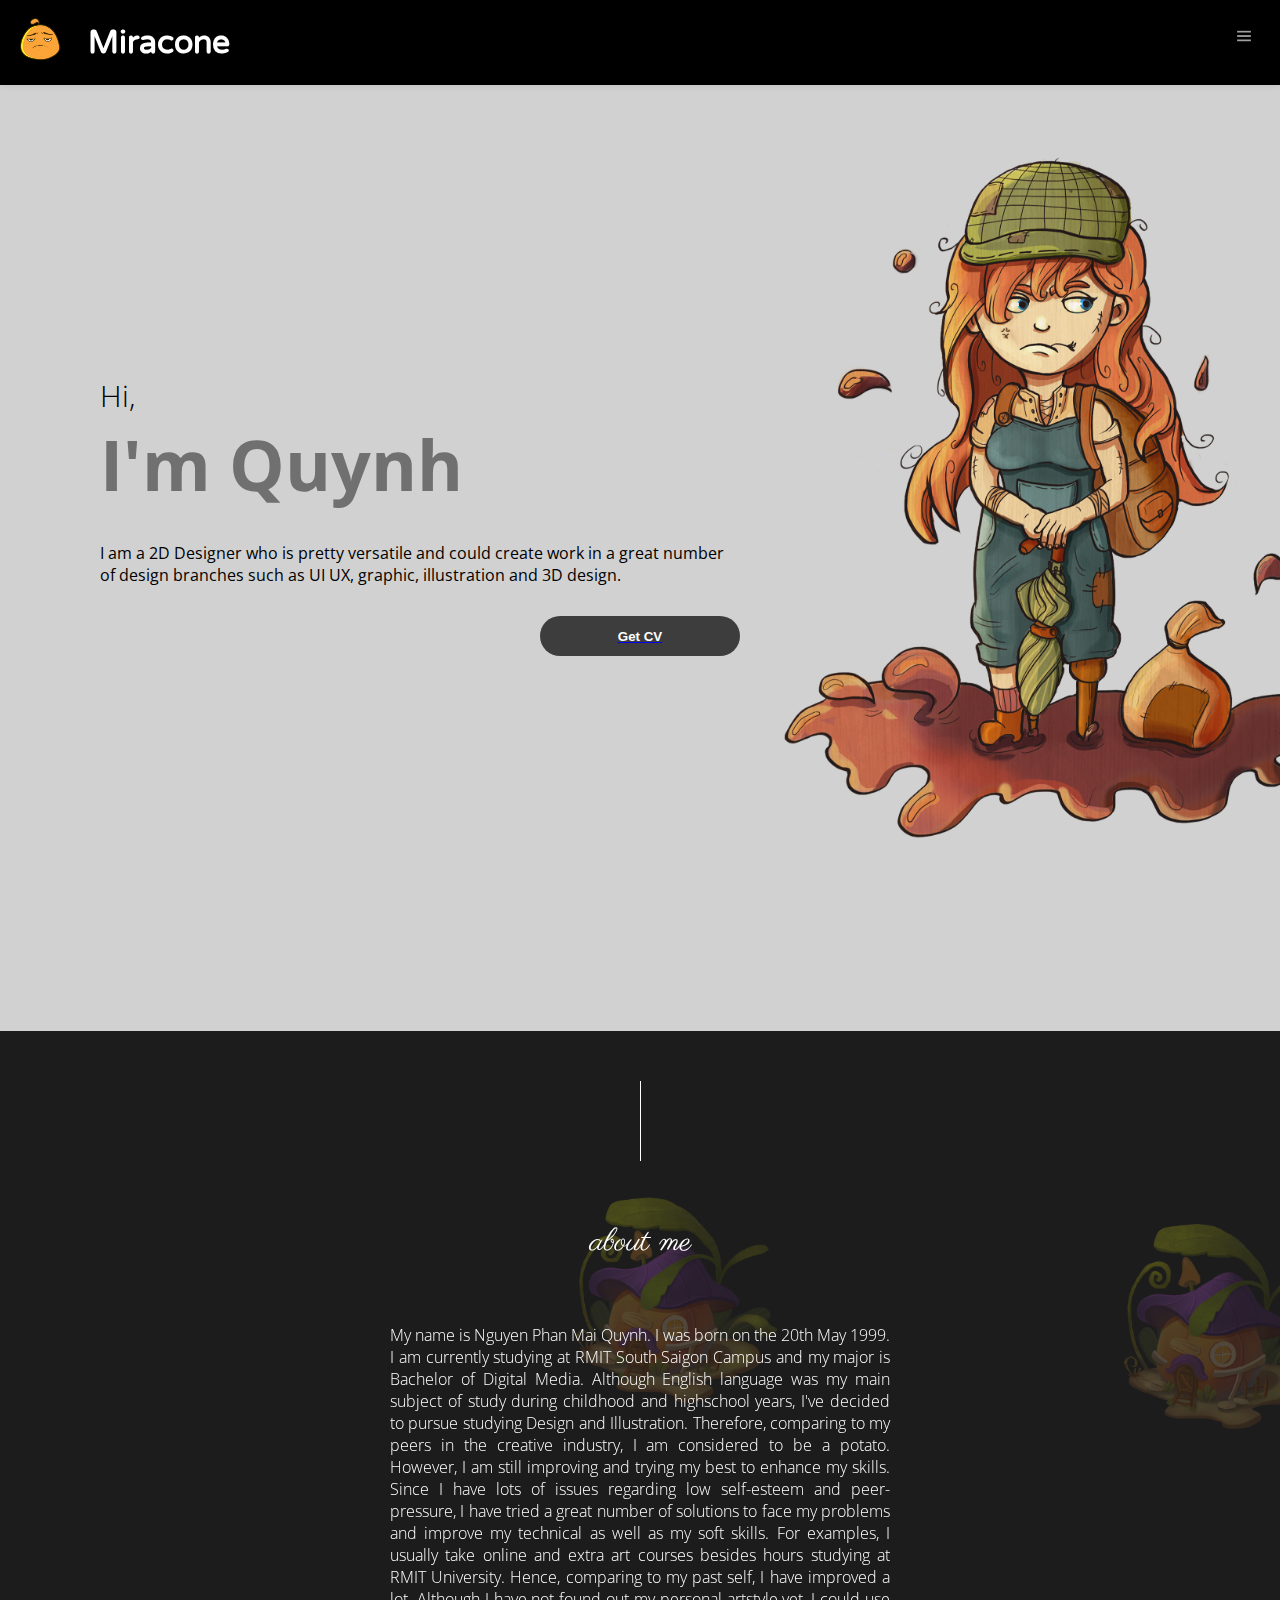
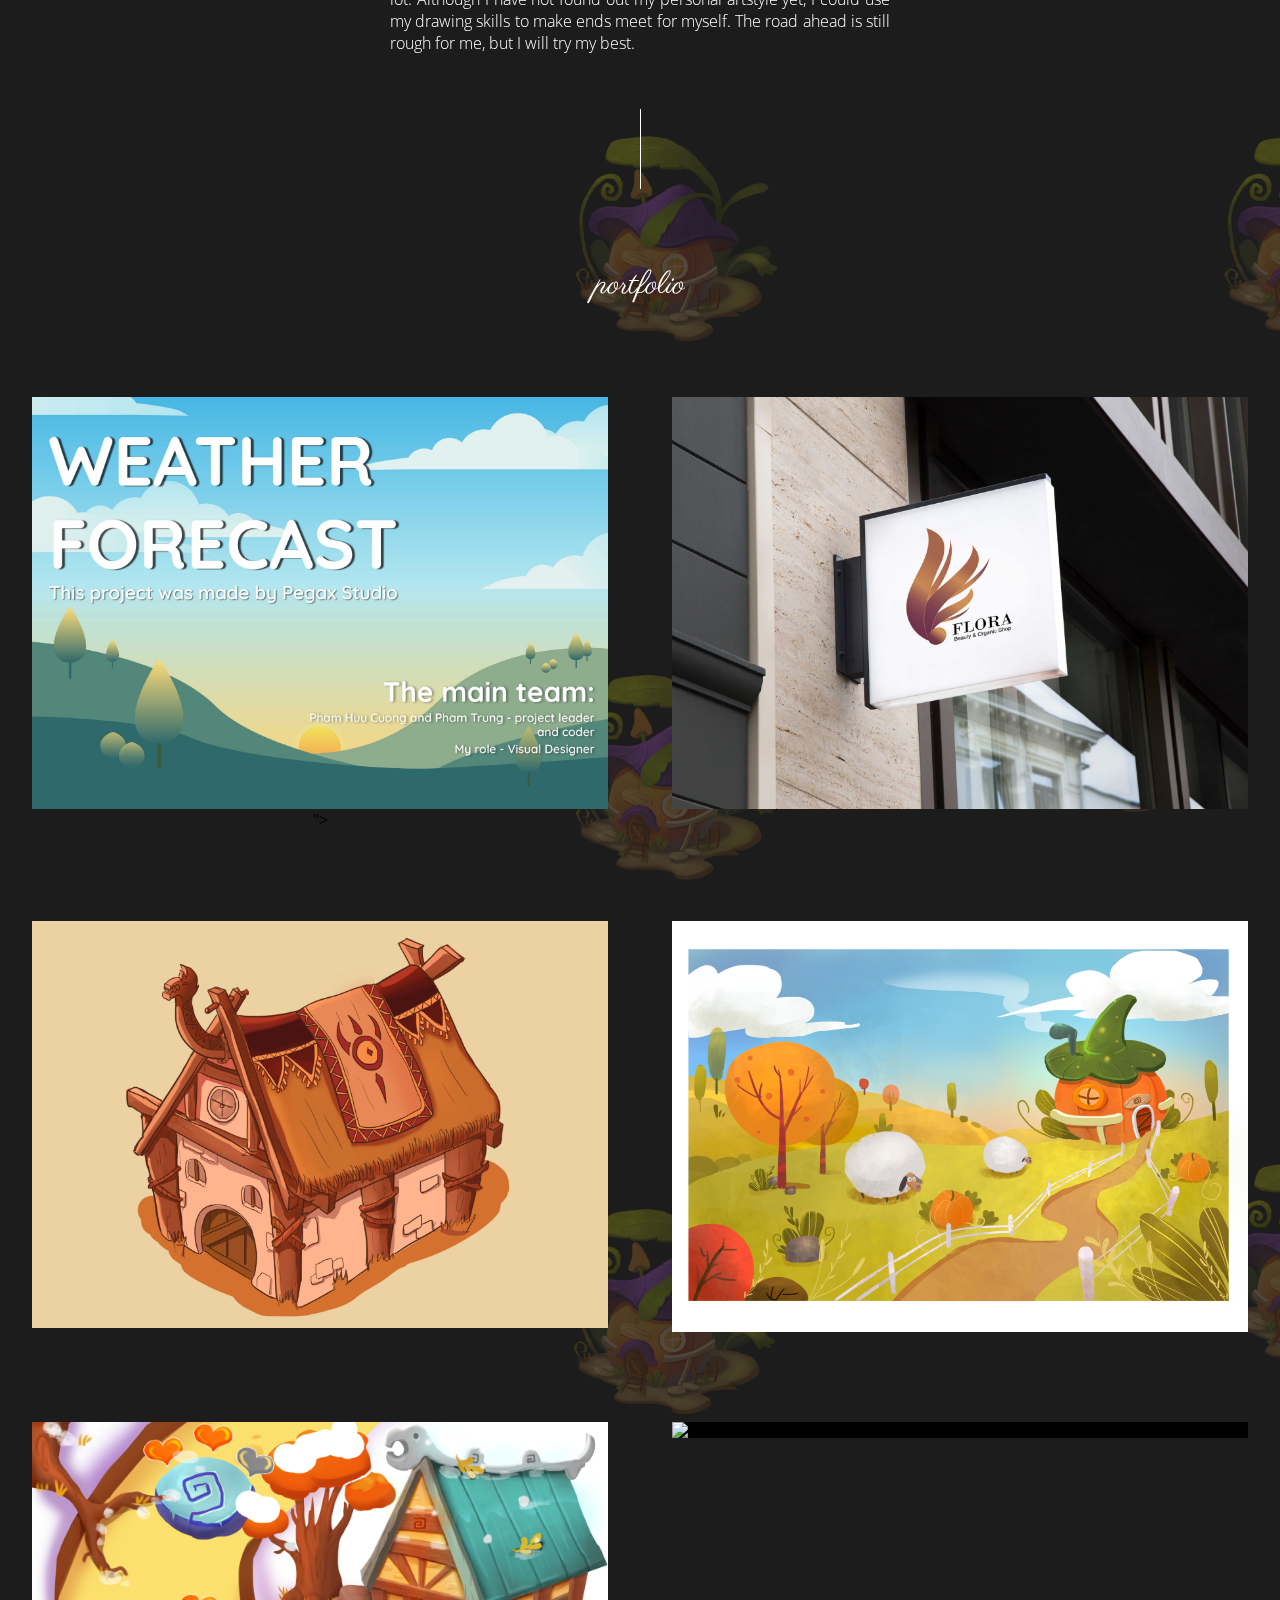
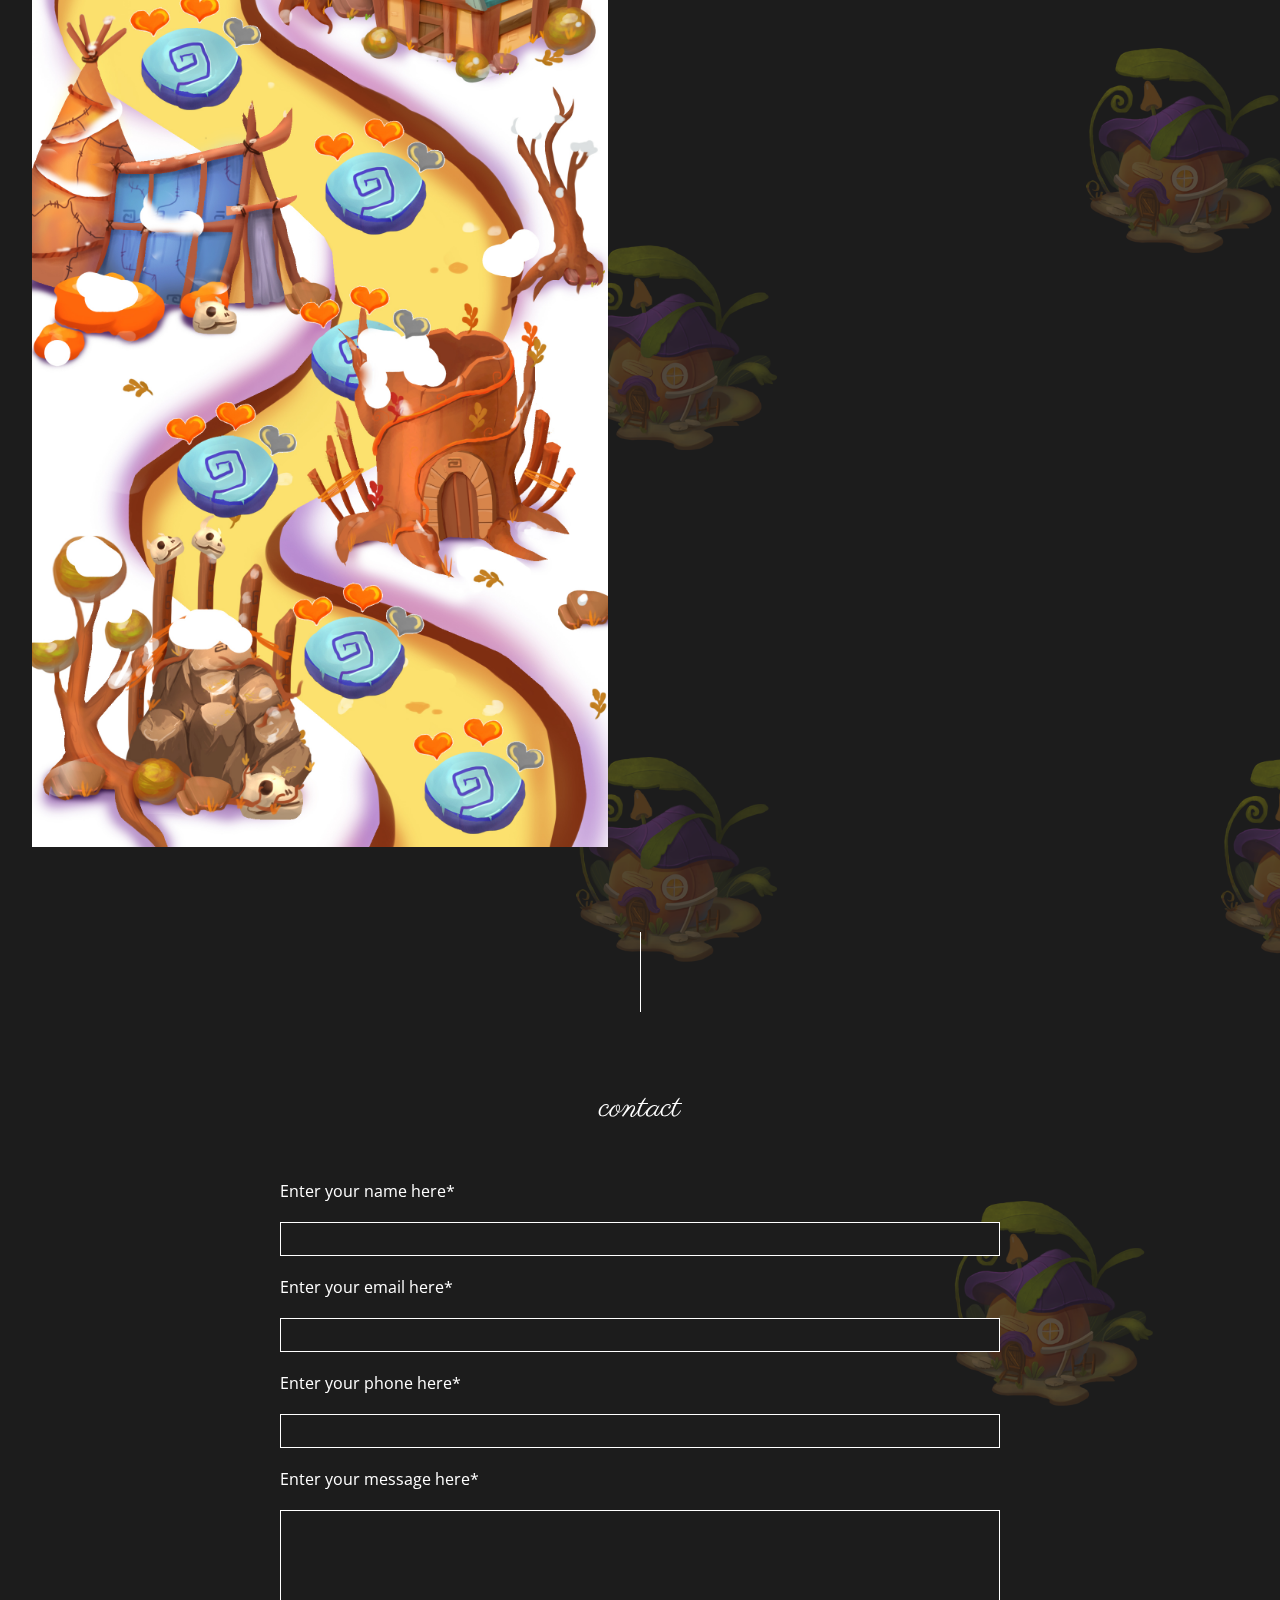
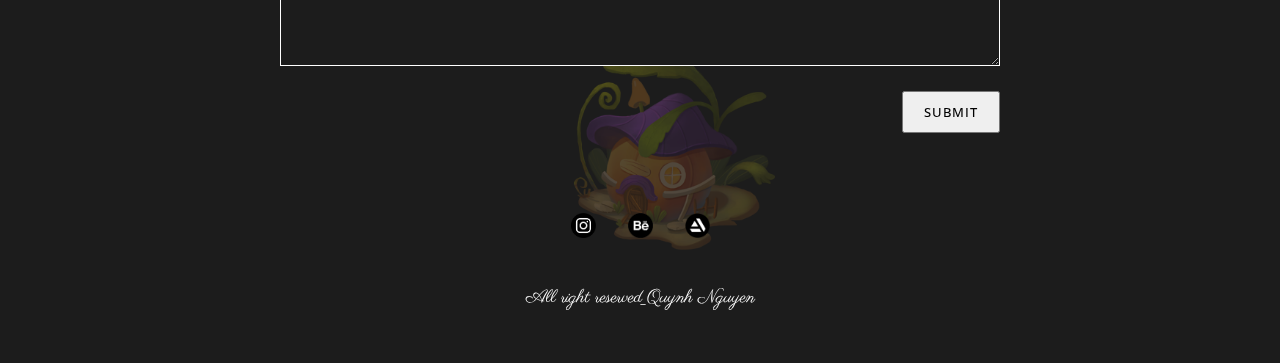
==== commit 15b36368: "new version" ====
--- a/index.html
+++ b/index.html
@@ -102,10 +102,10 @@
       <div class='artwork_container_wrapper'>
         <div class='artwork_container' id="artwork_container">
           <div class='artwork_item_container float-left playful'>
-            <a data-fancybox="gallery" href="./assets/images/portfolio_Img/UI_UX/Artboard 1-100.webp"
+            <a data-fancybox="gallery" href="./assets/images/portfolio_Img/UI_UX/Artboard 1-20.jpg"
               data-caption="This is the mobile application about weather forecast that I've taken part in the visual design part for it. Click <a target='_blank' class='link-redirect' href='https://drive.google.com/drive/folders/1mLqcDFv-aqhIp1fQfb4Y1h_Ii5SZPIbA?usp=sharing'>here</a>">
               <figure class="softeffect">
-                <img src="./assets/images/portfolio_Img/UI_UX/Artboard 1-100.webp" />
+                <img src="./assets/images/portfolio_Img/UI_UX/Artboard 1-20.jpg" />
                 <figcaption>
                   <h4>UI_UX</h4>
                   <p> Here are some of my samples.
@@ -113,40 +113,87 @@
                 </figcaption>
               </figure>
             </a>
-            <a data-fancybox="gallery" href="./assets/images/portfolio_Img/UI_UX/Artboard 2-100.webp" data-caption="This is the final version for the app icon and some of the previous draft version. Click <a target='_blank' class='link-redirect' href='https://drive.google.com/drive/folders/1mLqcDFv-aqhIp1fQfb4Y1h_Ii5SZPIbA?usp=sharing'>here</a>"></a>
-            <a data-fancybox="gallery" href="./assets/images/portfolio_Img/UI_UX/Artboard 3-100.webp"
+            <a data-fancybox="gallery" href="./assets/images/portfolio_Img/UI_UX/Artboard 2-20.jpg" data-caption="This is the final version for the app icon and some of the previous draft version. Click <a target='_blank' class='link-redirect' href='https://drive.google.com/drive/folders/1mLqcDFv-aqhIp1fQfb4Y1h_Ii5SZPIbA?usp=sharing'>here</a>"></a>
+            <a data-fancybox="gallery" href="./assets/images/portfolio_Img/UI_UX/Artboard 3-20.jpg"
               data-caption="These are some of the background illustrations that I've drawn in Adobe Illustrator.Click <a target='_blank' class='link-redirect' href='https://drive.google.com/drive/folders/1mLqcDFv-aqhIp1fQfb4Y1h_Ii5SZPIbA?usp=sharing'>here</a>"></a>
-            <a data-fancybox="gallery" href="./assets/images/portfolio_Img/UI_UX/Artboard 4-100.webp"
+            <a data-fancybox="gallery" href="./assets/images/portfolio_Img/UI_UX/Artboard 4-20.jpg"
               data-caption="Here are some of the banners and in app screenshots for the weather forecast app. Click <a target='_blank' class='link-redirect' href='https://drive.google.com/drive/folders/1mLqcDFv-aqhIp1fQfb4Y1h_Ii5SZPIbA?usp=sharing'>here</a>"></a>
-            <a data-fancybox="gallery" href="./assets/images/portfolio_Img/UI_UX/Artboard 5-100.webp"
+            <a data-fancybox="gallery" href="./assets/images/portfolio_Img/UI_UX/Artboard 5-20.jpg"
               data-caption="This one is the homework in Keyframe Academy, the course name is UI UX Web App and the require for this assignment is to design the website following the given wireframe.Click <a target='_blank' class='link-redirect' href='https://www.figma.com/file/LJy2wyQH1UD7NrUQrV2aOq/Pizza-Homework?node-id=0%3A1'>here</a>"></a>"></a>
              </a>
           </div>
 
 
           <div class='artwork_item_container float-right playful'>
-            <a data-fancybox="gallery" href="./assets/images/portfolio_Img/graphic/Artboard 1-100.webp" data-caption="This one is the logo design for an imaginative brand">
-              <figure class="softeffect">
-                <img src="./assets/images/portfolio_Img/graphic/Artboard 1-100.webp" />
-                <figcaption>
-                  <h4> Graphic Design</h4>
-                  <p>Here are some of my graphic design work</p>
-                </figcaption>
-              </figure>
-            </a>
-            <a data-fancybox="gallery" href="./assets/images/portfolio_Img/graphic/Artboard 2-100.webp"
+            <a data-fancybox="gallery" href="./assets/images/portfolio_Img/logo/Artboard 1-20.jpg" data-caption="This one is the logo design for an imaginative brand">
+              <figure class="softeffect">
+                <img src="./assets/images/portfolio_Img/logo/Artboard 1-20.jpg" />
+                <figcaption>
+                  <h4> Flora Logo Design</h4>
+                  <p>Here are some of my graphic design work for the Flora Logo Design</p>
+                </figcaption>
+              </figure>
+            </a>
+            <a data-fancybox="gallery" href="./assets/images/portfolio_Img/logo/Artboard 2-20.jpg"
               data-caption="I used a mockup model and place my logo design there"></a>
-            <a data-fancybox="gallery" href="./assets/images/portfolio_Img/graphic/Artboard 3-100.webp"
+            <a data-fancybox="gallery" href="./assets/images/portfolio_Img/logo/Artboard 3-20.jpg"
               data-caption="This is the second version for the mockup"></a>
           </div>
+         
+         
           <div class='clearfix'></div>
-
-
+          <div class='artwork_item_container float-left playful'>
+            <a data-fancybox="gallery" href="./assets/images/isometric/viking house and middle east temple.jpg"
+              data-caption="This drawing was influenced with Viking culture and lots of games such as Clash of Clan.">
+              <figure class="softeffect">
+                <img src="./assets/images/portfolio_Img/isometric_Illustration/viking house and middle east temple.jpg" />
+                <figcaption>
+                  <h4>Isometric Illustration</h4>
+                  <p>Some of my illustration in isometric perspective</p>
+                </figcaption>
+              </figure>
+            </a>
+            <a data-fancybox="gallery" href="./assets/images/portfolio_Img/isometric_Illustration/isometric house.jpg"
+              data-caption="I've drawn this image during the course Illustration taught by the lecturer Do Thai Thanh, this house was covered in pink and warm color scheme for the most part."></a>
+            <a data-fancybox="gallery"
+              href="./assets/images/portfolio_Img/isometric_Illustration/warm analogous isometric room.jpg"
+              data-caption="This house was covered in pink and warm analogous color scheme for the most part."></a>
+            <a data-fancybox="gallery"
+              href="./assets/images/portfolio_Img/isometric_Illustration/cold analogous isometric room.jpg"
+              data-caption="This drawing for the isometric view inside a room was covered in cold analogous color scheme."></a>
+            <a data-fancybox="gallery" href="./assets/images/portfolio_Img/isometric_Illustration/desert isometric.jpg"
+              data-caption="This drawing took lots of influnced from Disney films such as Tangled and Aladdin."></a>
+            <a data-fancybox="gallery" href="./assets/images/portfolio_Img/isometric_Illustration/Ecolotus.jpg"
+              data-caption="This poster was for the course Creative Thinking and Innovation - back in the time when I studied in Design Studies."></a>
+          </div> 
+
+
+          <div class='artwork_item_container float-right playful'>
+            <a data-fancybox="gallery" href="./assets/images/portfolio_Img/Illustration/countryside_Colored.jpg"
+              data-caption="This digital painting image is about a fantasy scenario with pumpkin house, sheeps and trees.">
+              <figure class="softeffect">
+                <img src="./assets/images/portfolio_Img/Illustration/countryside_Colored.jpg" />
+                <figcaption>
+                  <h4>Illustration</h4>
+                  <p>My artwork collection of cartoon stylised illustrations.</p>
+                </figcaption>
+              </figure>
+            </a>
+            <a data-fancybox="gallery" href="./assets/images/portfolio_Img/Illustration/objects_Shading.jpg"
+              data-caption="This image is for represent the use of shading and stylising cartoonish household objects."></a>
+            <a data-fancybox="gallery" href="./assets/images/portfolio_Img/Illustration/home_Image.jpg"
+              data-caption="This is a house in cartoonish style that I drew using Wacom Intous Tablet."></a>
+            <a data-fancybox="gallery" href="./assets/images/portfolio_Img/Illustration/room_Colored.jpg"
+              data-caption="This digital painting image is about creating cartoon rooms with chosen color palettes."></a>
+          </div>
+
+
+          <div class='clearfix'></div>
           <div class='artwork_item_container float-left playful'>
             <a data-fancybox="gallery" href="./assets/images/portfolio_Img/game_Maps/building_yellow_road_winter.jpg"
               data-caption="Winter version of the game map with golden color scheme road">
               <figure class="softeffect">
-                <img src="./assets/images/thumbNail_Img/map_game_thumbnail.png" />
+                <img src="./assets/images/portfolio_Img/game_Maps/building_yellow_road_winter.jpg" />
                 <figcaption>
                   <h4>Illustration</h4>
                   <p>Some of my illustration projects here</p>
@@ -159,12 +206,13 @@
               data-caption="Forest or autumn version of the mobile game map"></a>
           </div>
 
+
           <div class='artwork_item_container float-right playful'>
             <a data-fancybox="gallery"
               href="./assets/images/portfolio_Img/models_In3DsMax/Final Poster_s3678914_NguyenPhanMaiQuynh.jpg"
               data-caption=" The poster was designed in Adobe Photoshop after being rendered in 3DsMax.">
               <figure class="softeffect">
-                <img src="./assets/images/thumbNail_Img/robot_thumbnail.png" />
+                <img src="./assets/images/portfolio_Img/models_In3DsMax/Final Poster_s3678914_NguyenPhanMaiQuynh.jpg" />
                 <figcaption>
                   <h4>3D Models</h4>
                   <p>My first project in 3DsMax</p>
@@ -187,6 +235,8 @@
             data-caption="4 main perspectives of my models in 3DsMax software."></a>
         </div>
       </div>
+
+
       <div class='contact_form_container_wrapper' id="contact_me">
         <div class='contact_form_container'>
           <div class='contact_container'>
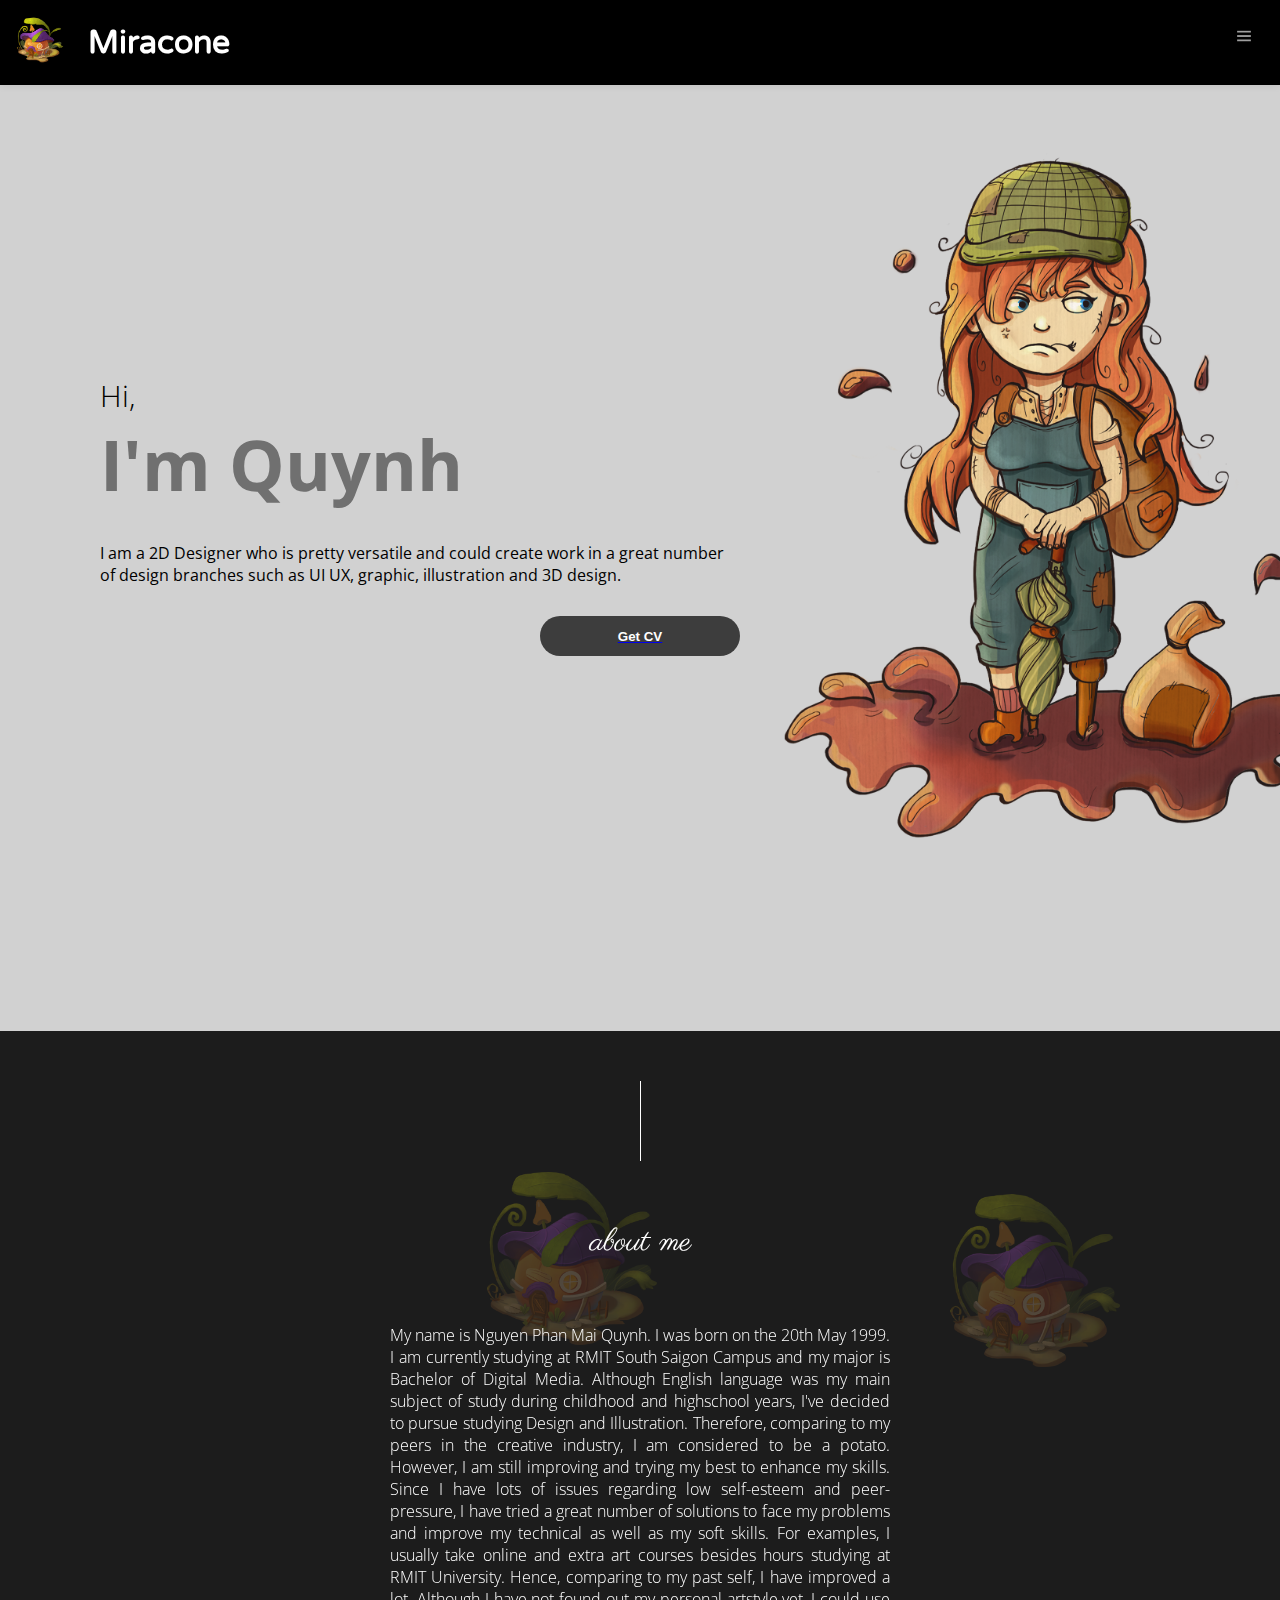
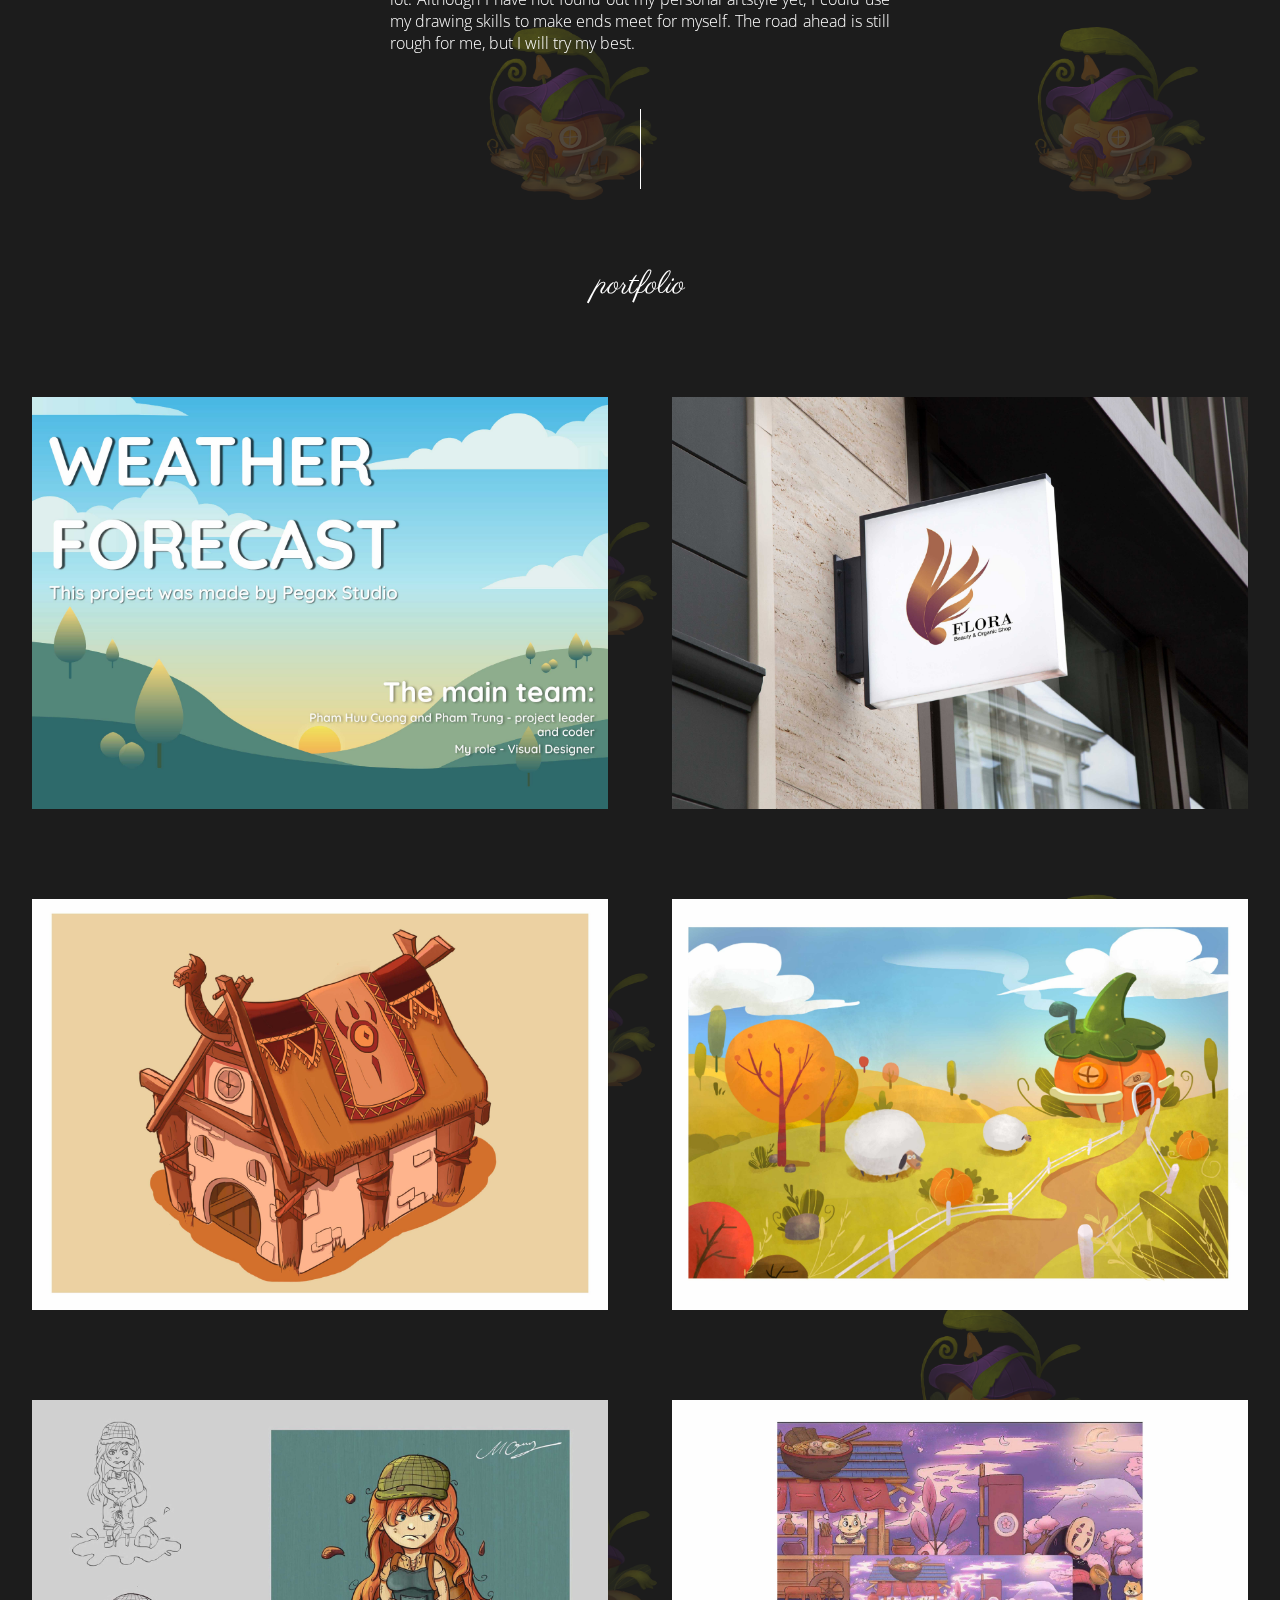
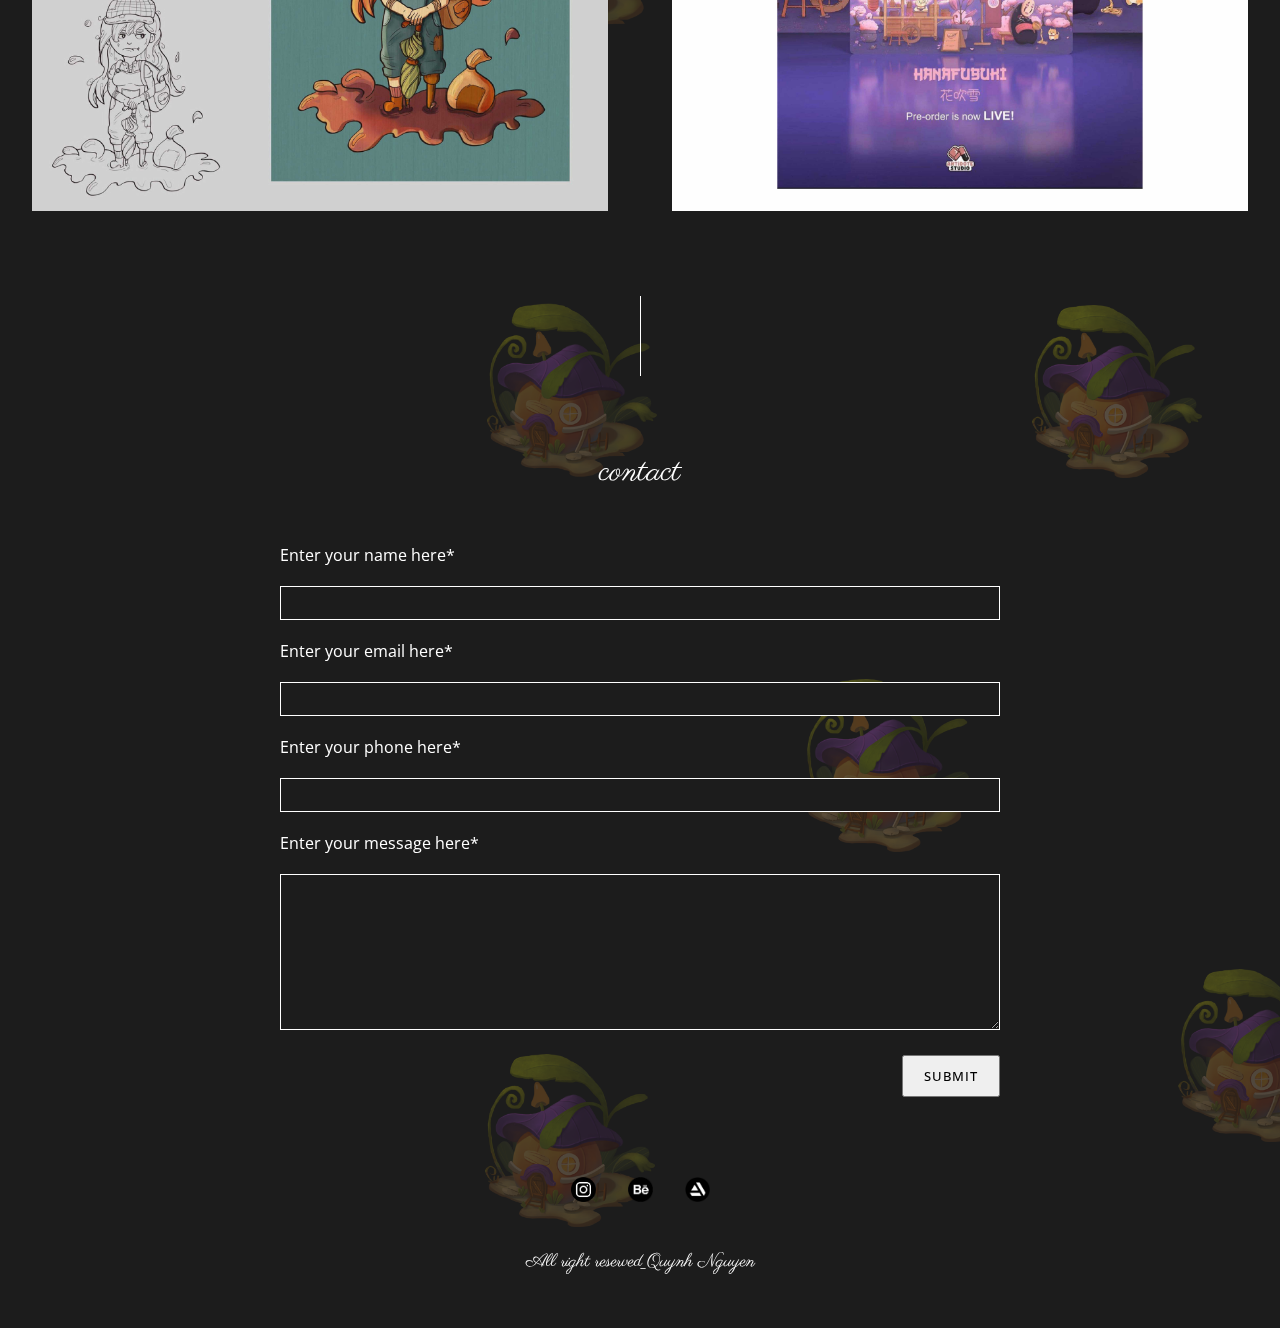
==== commit 74e7c555: "new" ====
--- a/index.html
+++ b/index.html
@@ -25,7 +25,7 @@
     <div class="navbar-container">
       <header class="header">
         <figure class="header__logo">
-          <a href="./home.html"><img class="header__logo__img" src="./assets/images/images_assets/expression-01_grumpy.png" /></a>
+          <a href="./index.html"> <img class="header__logo__img" src="./assets/images/images_assets/home_Image.png" /></a>
           <figcaption class="header__logo__title">
             <h1>Miracone</h1>
           </figcaption>
@@ -103,7 +103,7 @@
         <div class='artwork_container' id="artwork_container">
           <div class='artwork_item_container float-left playful'>
             <a data-fancybox="gallery" href="./assets/images/portfolio_Img/UI_UX/Artboard 1-20.jpg"
-              data-caption="This is the mobile application about weather forecast that I've taken part in the visual design part for it. Click <a target='_blank' class='link-redirect' href='https://drive.google.com/drive/folders/1mLqcDFv-aqhIp1fQfb4Y1h_Ii5SZPIbA?usp=sharing'>here</a>">
+              data-caption="This is the mobile application about weather forecast that I've taken part in the visual design part for it. Click <a target='_blank' class='link-redirect' href='https://play.google.com/store/apps/details?id=com.accurate.weather.forecast.live.radar&fbclid=IwAR1dUayqlZCOWDRJIzYzKZlp5CLnOw6Dh2P7XGs5Pi36LIjk9U5lPEie-24'>here</a>">
               <figure class="softeffect">
                 <img src="./assets/images/portfolio_Img/UI_UX/Artboard 1-20.jpg" />
                 <figcaption>
@@ -113,13 +113,13 @@
                 </figcaption>
               </figure>
             </a>
-            <a data-fancybox="gallery" href="./assets/images/portfolio_Img/UI_UX/Artboard 2-20.jpg" data-caption="This is the final version for the app icon and some of the previous draft version. Click <a target='_blank' class='link-redirect' href='https://drive.google.com/drive/folders/1mLqcDFv-aqhIp1fQfb4Y1h_Ii5SZPIbA?usp=sharing'>here</a>"></a>
+            <a data-fancybox="gallery" href="./assets/images/portfolio_Img/UI_UX/Artboard 2-20.jpg" data-caption="This is the final version for the app icon and some of the previous draft version. Click <a target='_blank' class='link-redirect' href='https://play.google.com/store/apps/details?id=com.accurate.weather.forecast.live.radar&fbclid=IwAR1dUayqlZCOWDRJIzYzKZlp5CLnOw6Dh2P7XGs5Pi36LIjk9U5lPEie-24'>here</a>"></a>
             <a data-fancybox="gallery" href="./assets/images/portfolio_Img/UI_UX/Artboard 3-20.jpg"
-              data-caption="These are some of the background illustrations that I've drawn in Adobe Illustrator.Click <a target='_blank' class='link-redirect' href='https://drive.google.com/drive/folders/1mLqcDFv-aqhIp1fQfb4Y1h_Ii5SZPIbA?usp=sharing'>here</a>"></a>
+              data-caption="These are some of the background illustrations that I've drawn in Adobe Illustrator.Click <a target='_blank' class='link-redirect' href='https://play.google.com/store/apps/details?id=com.accurate.weather.forecast.live.radar&fbclid=IwAR1dUayqlZCOWDRJIzYzKZlp5CLnOw6Dh2P7XGs5Pi36LIjk9U5lPEie-24'>here</a>"></a>
             <a data-fancybox="gallery" href="./assets/images/portfolio_Img/UI_UX/Artboard 4-20.jpg"
-              data-caption="Here are some of the banners and in app screenshots for the weather forecast app. Click <a target='_blank' class='link-redirect' href='https://drive.google.com/drive/folders/1mLqcDFv-aqhIp1fQfb4Y1h_Ii5SZPIbA?usp=sharing'>here</a>"></a>
+              data-caption="Here are some of the banners and in app screenshots for the weather forecast app. Click <a target='_blank' class='link-redirect' href='https://play.google.com/store/apps/details?id=com.accurate.weather.forecast.live.radar&fbclid=IwAR1dUayqlZCOWDRJIzYzKZlp5CLnOw6Dh2P7XGs5Pi36LIjk9U5lPEie-24'>here</a>"></a>
             <a data-fancybox="gallery" href="./assets/images/portfolio_Img/UI_UX/Artboard 5-20.jpg"
-              data-caption="This one is the homework in Keyframe Academy, the course name is UI UX Web App and the require for this assignment is to design the website following the given wireframe.Click <a target='_blank' class='link-redirect' href='https://www.figma.com/file/LJy2wyQH1UD7NrUQrV2aOq/Pizza-Homework?node-id=0%3A1'>here</a>"></a>"></a>
+              data-caption="This one is the homework in Keyframe Academy, the course name is UI UX Web App and the require for this assignment is to design the website following the given wireframe.Click <a target='_blank' class='link-redirect' href='https://www.figma.com/file/LJy2wyQH1UD7NrUQrV2aOq/Pizza-Homework?node-id=0%3A1'>here</a>"></a></a>
              </a>
           </div>
 
@@ -143,71 +143,125 @@
          
           <div class='clearfix'></div>
           <div class='artwork_item_container float-left playful'>
-            <a data-fancybox="gallery" href="./assets/images/isometric/viking house and middle east temple.jpg"
-              data-caption="This drawing was influenced with Viking culture and lots of games such as Clash of Clan.">
-              <figure class="softeffect">
-                <img src="./assets/images/portfolio_Img/isometric_Illustration/viking house and middle east temple.jpg" />
+            <a data-fancybox="gallery" href="./assets/images/portfolio_Img/isometric_Illustration/viking-20.jpg"
+              data-caption="This drawing was influenced with Viking culture and lots of games such as Clash of Clan. Click <a target='_blank' class='link-redirect' href='https://www.behance.net/gallery/89500009/Isometric'>here</a>">
+              <figure class="softeffect">
+                <img src="./assets/images/portfolio_Img/isometric_Illustration/viking-20.jpg" />
                 <figcaption>
                   <h4>Isometric Illustration</h4>
-                  <p>Some of my illustration in isometric perspective</p>
-                </figcaption>
-              </figure>
-            </a>
-            <a data-fancybox="gallery" href="./assets/images/portfolio_Img/isometric_Illustration/isometric house.jpg"
-              data-caption="I've drawn this image during the course Illustration taught by the lecturer Do Thai Thanh, this house was covered in pink and warm color scheme for the most part."></a>
+                  <p>Some of my illustration in isometric perspective </p>
+                </figcaption>
+              </figure>
+            </a>
+            <a data-fancybox="gallery" href="./assets/images/portfolio_Img/isometric_Illustration/with dog-20.jpg"
+              data-caption="I've drawn this image during the course Illustration taught by the lecturer Do Thai Thanh, this house was covered in pink and warm color scheme for the most part. Click <a target='_blank' class='link-redirect' href='https://www.behance.net/gallery/89500009/Isometric'>here</a>">
             <a data-fancybox="gallery"
-              href="./assets/images/portfolio_Img/isometric_Illustration/warm analogous isometric room.jpg"
-              data-caption="This house was covered in pink and warm analogous color scheme for the most part."></a>
+              href="./assets/images/portfolio_Img/isometric_Illustration/warm-20.jpg"
+              data-caption="This house was covered in pink and warm analogous color scheme for the most part. Click <a target='_blank' class='link-redirect' href='https://www.behance.net/gallery/89500009/Isometric'>here</a>">
             <a data-fancybox="gallery"
-              href="./assets/images/portfolio_Img/isometric_Illustration/cold analogous isometric room.jpg"
-              data-caption="This drawing for the isometric view inside a room was covered in cold analogous color scheme."></a>
-            <a data-fancybox="gallery" href="./assets/images/portfolio_Img/isometric_Illustration/desert isometric.jpg"
-              data-caption="This drawing took lots of influnced from Disney films such as Tangled and Aladdin."></a>
-            <a data-fancybox="gallery" href="./assets/images/portfolio_Img/isometric_Illustration/Ecolotus.jpg"
-              data-caption="This poster was for the course Creative Thinking and Innovation - back in the time when I studied in Design Studies."></a>
+              href="./assets/images/portfolio_Img/isometric_Illustration/cold-20.jpg"
+              data-caption="This drawing for the isometric view inside a room was covered in cold analogous color scheme.Click <a target='_blank' class='link-redirect' href='https://www.behance.net/gallery/89500009/Isometric'>here</a>">
+            <a data-fancybox="gallery" href="./assets/images/portfolio_Img/isometric_Illustration/dessert-20.jpg"
+              data-caption="This drawing took lots of influnced from Disney films such as Tangled and Aladdin. Click <a target='_blank' class='link-redirect' href='https://www.behance.net/gallery/89500009/Isometric'>here</a>">
+            <a data-fancybox="gallery" href="./assets/images/portfolio_Img/isometric_Illustration/poster-20.jpg"
+              data-caption="This poster was for the course Creative Thinking and Innovation - back in the time when I studied in Design Studies. Click <a target='_blank' class='link-redirect' href='https://www.behance.net/gallery/89500009/Isometric'>here</a>">
           </div> 
 
 
           <div class='artwork_item_container float-right playful'>
-            <a data-fancybox="gallery" href="./assets/images/portfolio_Img/Illustration/countryside_Colored.jpg"
+            <a data-fancybox="gallery" href="./assets/images/portfolio_Img/item_bg_Illustration/countryside-20.jpg"
               data-caption="This digital painting image is about a fantasy scenario with pumpkin house, sheeps and trees.">
               <figure class="softeffect">
-                <img src="./assets/images/portfolio_Img/Illustration/countryside_Colored.jpg" />
-                <figcaption>
-                  <h4>Illustration</h4>
-                  <p>My artwork collection of cartoon stylised illustrations.</p>
-                </figcaption>
-              </figure>
-            </a>
-            <a data-fancybox="gallery" href="./assets/images/portfolio_Img/Illustration/objects_Shading.jpg"
+                <img src="./assets/images/portfolio_Img/item_bg_Illustration/countryside-20.jpg" />
+                <figcaption>
+                  <h4>Items and Background <br> llustration</h4>
+                  <p>My artwork collection of cartoon stylised item and background illustrations.</p>
+                </figcaption>
+              </figure>
+            </a>
+            <a data-fancybox="gallery" href="./assets/images/portfolio_Img/item_bg_Illustration/house-20.jpg"
               data-caption="This image is for represent the use of shading and stylising cartoonish household objects."></a>
-            <a data-fancybox="gallery" href="./assets/images/portfolio_Img/Illustration/home_Image.jpg"
+            <a data-fancybox="gallery" href="./assets/images/portfolio_Img/item_bg_Illustration/house-20.jpg"
               data-caption="This is a house in cartoonish style that I drew using Wacom Intous Tablet."></a>
-            <a data-fancybox="gallery" href="./assets/images/portfolio_Img/Illustration/room_Colored.jpg"
+            <a data-fancybox="gallery" href="./assets/images/portfolio_Img/item_bg_Illustration/rooms-20.jpg"
               data-caption="This digital painting image is about creating cartoon rooms with chosen color palettes."></a>
-          </div>
-
-
+            <a data-fancybox="gallery" href="./assets/images/portfolio_Img/item_bg_Illustration/green map game.jpg"
+              data-caption="This is the yellow road in snowing time background game map that is for a mobile game application concept which features viking cultural themed buildings."></a>
+            <a data-fancybox="gallery" href="./assets/images/portfolio_Img/item_bg_Illustration/yellow winter map .jpg"
+              data-caption="This is the cyan road in snowing time background game map that is for a mobile game application concept which features viking cultural themed buildings."></a>
+            <a data-fancybox="gallery" href="./assets/images/portfolio_Img/item_bg_Illustration/cyan map game.jpg "
+              data-caption="This background game map with green grass in autumn time and viking cultural themed buildings is a mobile game application concept."></a>
+            <a data-fancybox="gallery" href="./assets/images/portfolio_Img/item_bg_Illustration/game item-20.jpg"
+              data-caption="The cartoonish sword and the magic bottle were drawn by me during the Character Concept Art in Artsoup, the course was taught by the artist Phuoc Quan."></a>  
+          </div>
           <div class='clearfix'></div>
+
+
+
           <div class='artwork_item_container float-left playful'>
-            <a data-fancybox="gallery" href="./assets/images/portfolio_Img/game_Maps/building_yellow_road_winter.jpg"
-              data-caption="Winter version of the game map with golden color scheme road">
-              <figure class="softeffect">
-                <img src="./assets/images/portfolio_Img/game_Maps/building_yellow_road_winter.jpg" />
-                <figcaption>
-                  <h4>Illustration</h4>
-                  <p>Some of my illustration projects here</p>
-                </figcaption>
-              </figure>
-            </a>
-            <a data-fancybox="gallery" href="./assets/images/portfolio_Img/game_Maps/building_cyan_road_winter.jpg"
-              data-caption="Winter version of the game map with cyan color scheme road."></a>
-            <a data-fancybox="gallery" href="./assets/images/portfolio_Img/game_Maps/building1_green.jpg"
+            <a data-fancybox="gallery" href="./assets/images/portfolio_Img/character_Design/peasant girl-20.jpg"
+              data-caption="This is the piece of illustration of a character that I created during the course Basic Applied Illustration taught by the Lecturer Do Thai Thanh at Art Soup Centre. Click <a target='_blank' class='link-redirect' href='https://www.behance.net/gallery/89500009/Isometric'>here</a>">
+              <figure class="softeffect">
+                <img src="./assets/images/portfolio_Img/character_Design/peasant girl-20.jpg" />
+                <figcaption>
+                  <h4>Character Illustration</h4>
+                  <p>Some of my illustration projects about character design, fanart and some studies here.</p>
+                </figcaption>
+              </figure>
+            </a>
+            <a data-fancybox="gallery" href="./assets/images/portfolio_Img/character_Design/anubis-20.jpg"
+              data-caption="This is the character concept based on the gof Anubis from Egyptian mythology, which was drawn during the time that I was studying at Artsoup that was taught by the artist Phuoc Quan."></a>
+            <a data-fancybox="gallery" href="./assets/images/portfolio_Img/character_Design/sabertooth-20.jpg"
+              data-caption="This sabertooth concept art was drawn by me during the course Design Sketching taught by the artist Phuoc Quan at Artsoup."></a>
+            <a data-fancybox="gallery" href="./assets/images/portfolio_Img/character_Design/pirate captain female-20.jpg"
+              data-caption="This is the female pirate captain illustration concept that was drawn by me during the Character Concept Árt course taught by the artist Huy Ozuno."></a>
+            <a data-fancybox="gallery" href="./assets/images/portfolio_Img/character_Design/penguins-20.jpg"
+              data-caption="These concepts for the penguin were made by me during the course Illustration at Artsoup taught by the artist Do Thai Thanh."></a>
+            <a data-fancybox="gallery" href="./assets/images/portfolio_Img/character_Design/happy dog-20.jpg"
+              data-caption="This dog illustration was made by me and commissioned by a customer."></a>
+            <a data-fancybox="gallery" href="./assets/images/portfolio_Img/character_Design/daredevil-20.jpg"
+              data-caption="This Daredevil fanart was drawn by me for the event talkshown hold by Mr Vu Trung Kien - a blind but successful CEO, and the event was hosted by RMIT South Saigon Personal Edge in 2019."></a>
+            <a data-fancybox="gallery" href="./assets/images/portfolio_Img/character_Design/sailor meme-20.jpg"
               data-caption="Forest or autumn version of the mobile game map"></a>
-          </div>
-
+            <a data-fancybox="gallery" href="./assets/images/portfolio_Img/character_Design/tom fanart-20.jpg"
+              data-caption="This is my fanart for the character Tom Lucitor from the cartoon series Star vs the forces of evil."></a>
+            <a data-fancybox="gallery" href="./assets/images/portfolio_Img/character_Design/venom fanart study-20.jpg"
+              data-caption="This Venom study illustration was drawn by me during the course Cartoon Q Style (2018) taught by the artist Chunli Thien Nguyen, the original design belongs to him."></a>
+            <a data-fancybox="gallery" href="./assets/images/portfolio_Img/character_Design/logan fanart study-20.jpg"
+              data-caption="This Logan - Wolverine study illustration was drawn by me during the course Cartoon Q Style (2018) taught by the artist Chunli Thien Nguyen, the original design belongs to him."></a>
+            <a data-fancybox="gallery" href="./assets/images/portfolio_Img/character_Design/demon avenger fanart-20.jpg"
+              data-caption="This is my fanart for the character Demon Avenger from the mobile game Maple Story."></a>
+          
+          </div>
 
           <div class='artwork_item_container float-right playful'>
+            <a data-fancybox="gallery"
+              href="./assets/images/portfolio_Img/commission/Artboard 1-20.jpg"
+              data-caption=" These are the collections for the Kaonashi eating ramen illustration commission, the mockups and photos were taken and provided by @ante_dote studio. My artwork is just the one in the horizontal mousepad, not the one in the desktop screen .">
+              <figure class="softeffect">
+                <img src="./assets/images/portfolio_Img/commission/Artboard 1-20.jpg" />
+                <figcaption>
+                  <h4>Commissioned Works</h4>
+                  <p>These are the commissioned works for my clients</p>
+                </figcaption>
+              </figure>
+            </a>
+          </div>
+          <div class='clearfix'></div>
+          <a data-fancybox="gallery" href="./assets/images/portfolio_Img/commission/Artboard 2-20.jpg"
+            data-caption="These are the collections for the Kaonashi eating ramen illustration commission, the mockups and photos were taken and provided by @ante_dote studio. My artwork is just the one in the horizontal mousepad, not the one in the desktop screen."></a>
+          <a data-fancybox="gallery" href="./assets/images/portfolio_Img/commission/Artboard 3-20.jpg"
+            data-caption="These are the collections for the Kaonashi eating ramen illustration commission, the mockups and photos were taken and provided by @ante_dote studio. My artwork is just the one in the horizontal mousepad, not the one in the desktop screen."></a>
+          <a data-fancybox="gallery" href="./assets/images/portfolio_Img/commission/Artboard 4-20.jpg"
+            data-caption="These are the collections for the Kaonashi eating ramen illustration commission, the mockups and photos were taken and provided by @ante_dote studio. My artwork is just the one in the horizontal mousepad, not the one in the desktop screen"></a>
+          <a data-fancybox="gallery" href="./assets/images/portfolio_Img/commission/Artboard 5-20.jpg"
+            data-caption="These are the collections for the Kaonashi eating ramen illustration commission, the mockups and photos were taken and provided by @ante_dote studio. My artwork is just the one in the horizontal mousepad, not the one in the desktop screen."></a>
+          <a data-fancybox="gallery" href="./assets/images/portfolio_Img/commission/icecream tshirt-20.jpg"
+            data-caption="This icecream illustration is the commission for Mr Nguyen Tien Thinh'shop (Click Club)."></a>
+        </div>
+      </div>
+
+          <!-- <div class='artwork_item_container float-right playful'>
             <a data-fancybox="gallery"
               href="./assets/images/portfolio_Img/models_In3DsMax/Final Poster_s3678914_NguyenPhanMaiQuynh.jpg"
               data-caption=" The poster was designed in Adobe Photoshop after being rendered in 3DsMax.">
@@ -234,7 +288,7 @@
           <a data-fancybox="gallery" href="./assets/images/portfolio_Img/models_In3DsMax/nonrendered(2).jpg"
             data-caption="4 main perspectives of my models in 3DsMax software."></a>
         </div>
-      </div>
+      </div> -->
 
 
       <div class='contact_form_container_wrapper' id="contact_me">
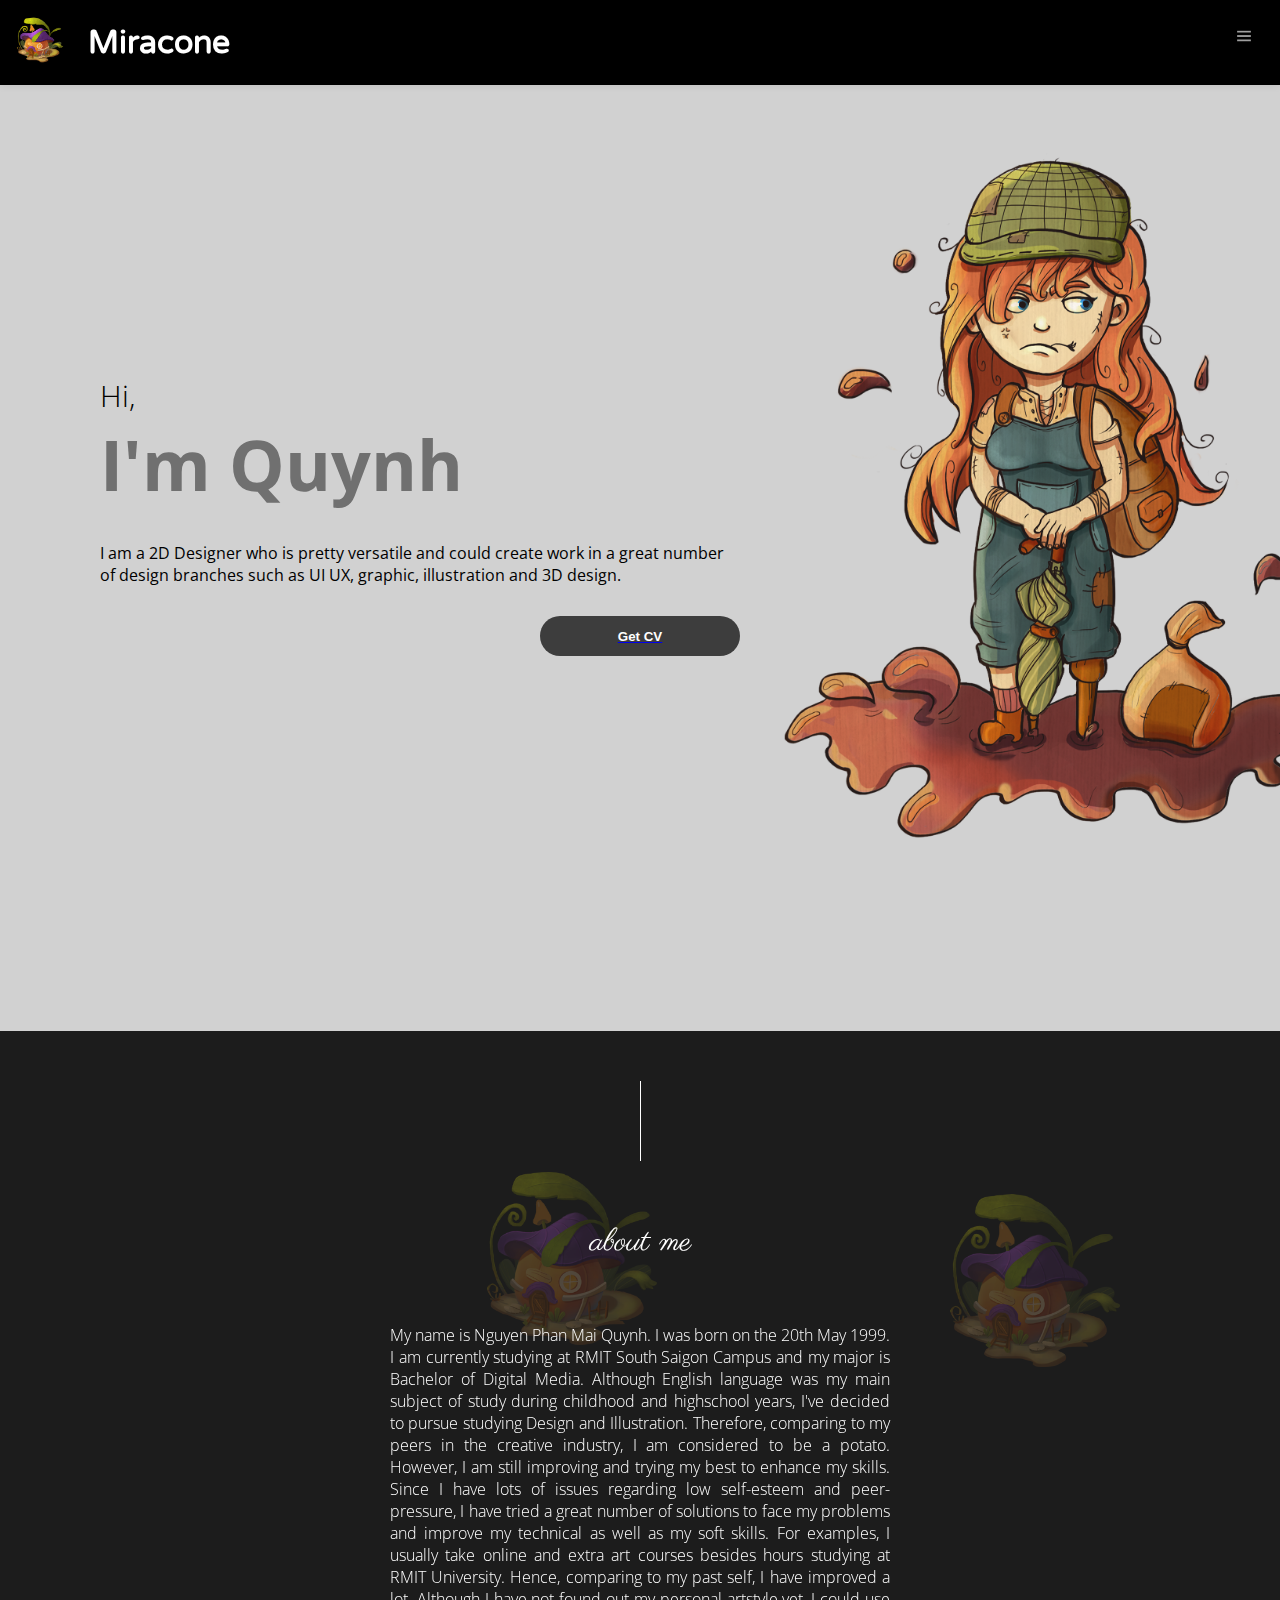
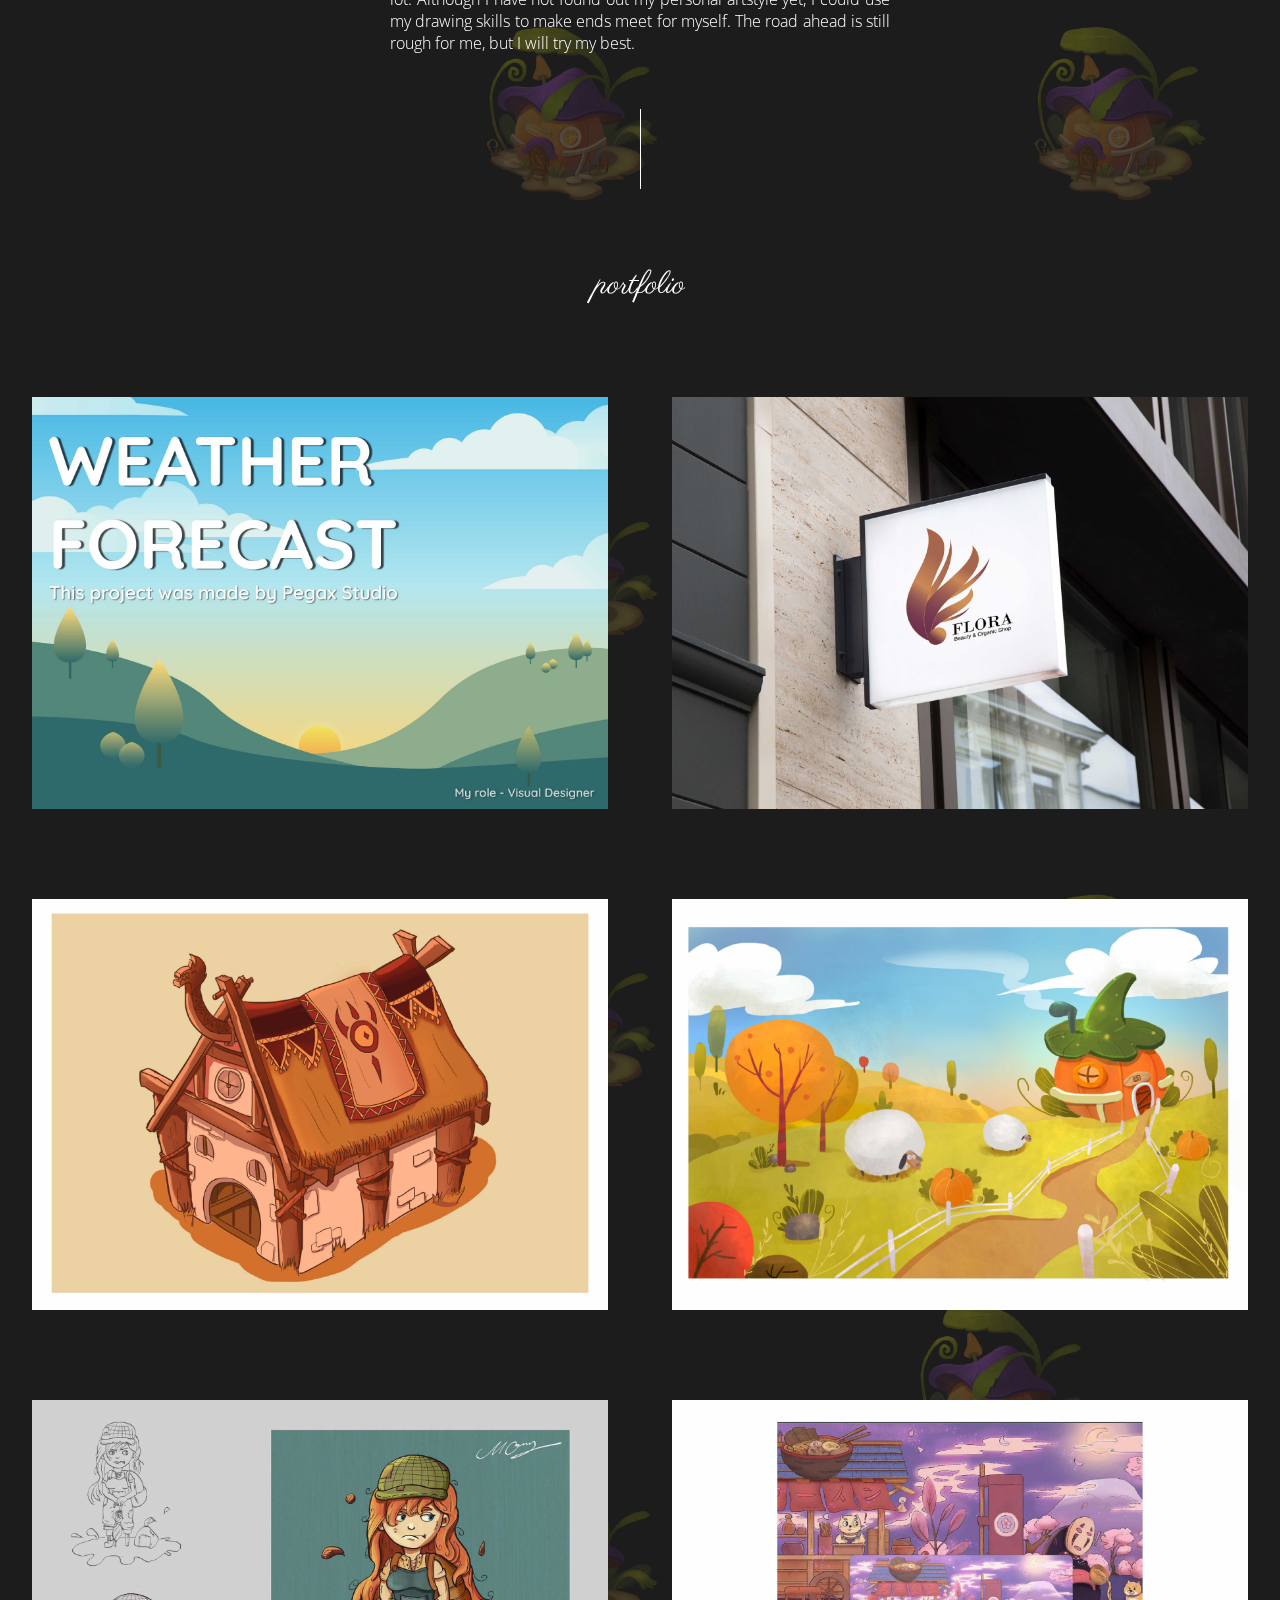
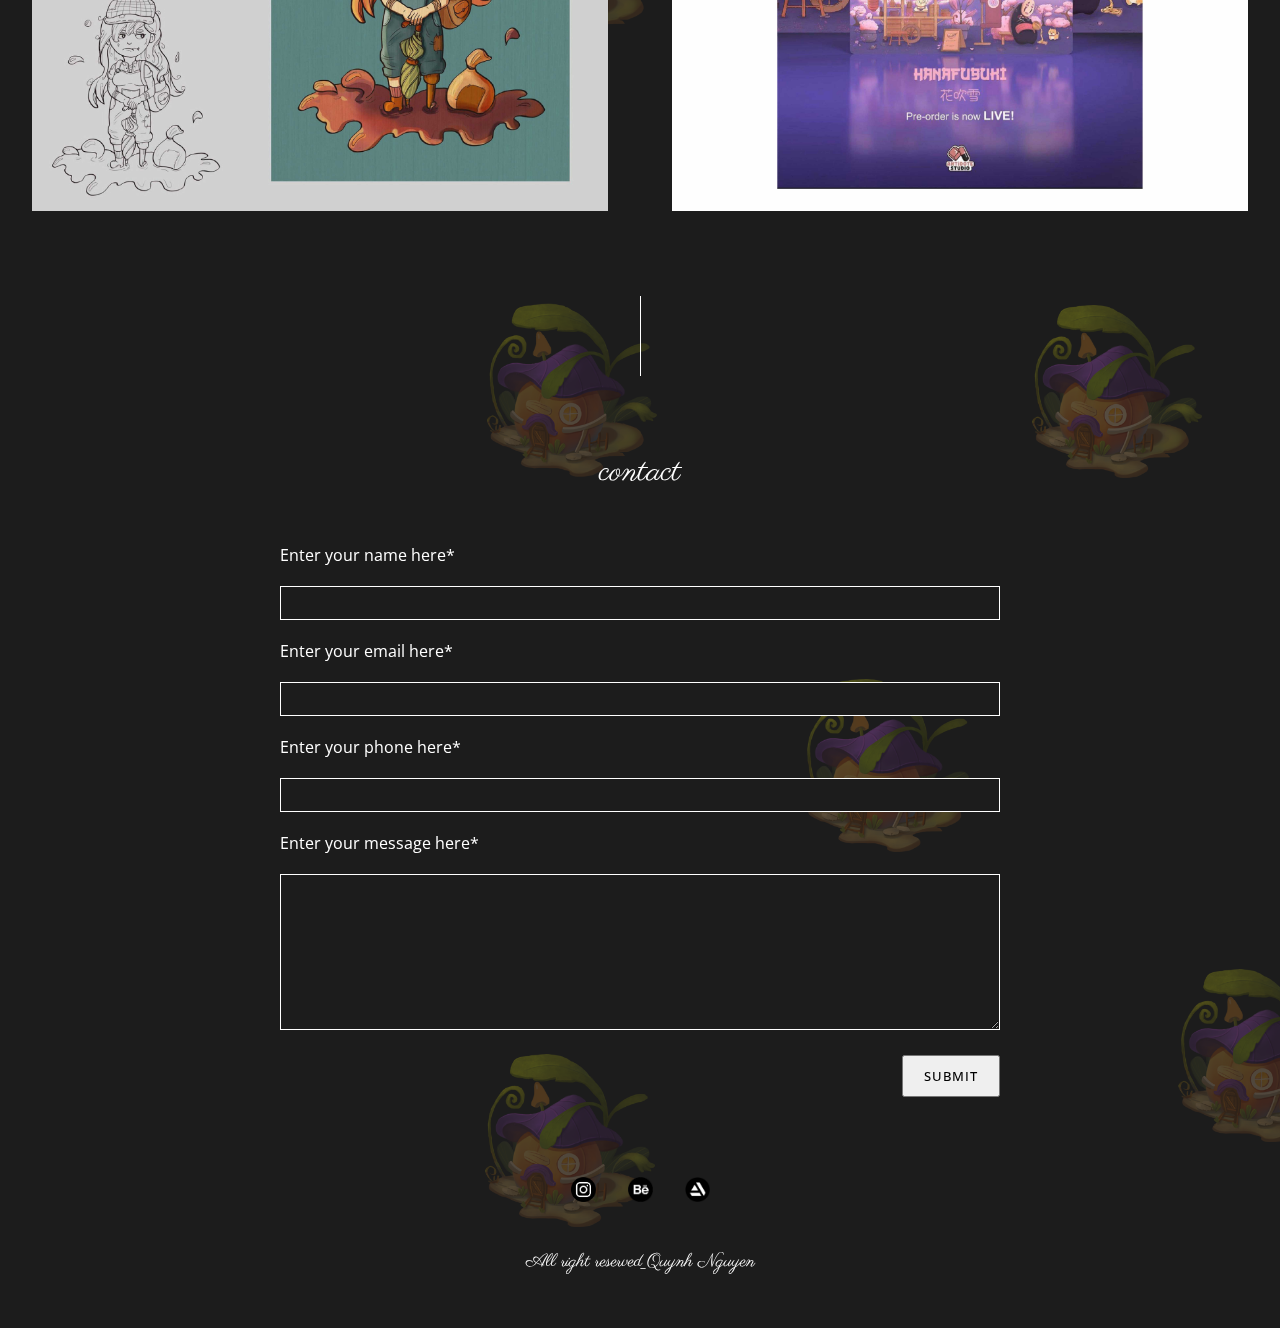
==== commit 40dc66cf: "new" ====
--- a/index.html
+++ b/index.html
@@ -103,7 +103,7 @@
         <div class='artwork_container' id="artwork_container">
           <div class='artwork_item_container float-left playful'>
             <a data-fancybox="gallery" href="./assets/images/portfolio_Img/UI_UX/Artboard 1-20.jpg"
-              data-caption="This is the mobile application about weather forecast that I've taken part in the visual design part for it. Click <a target='_blank' class='link-redirect' href='https://play.google.com/store/apps/details?id=com.accurate.weather.forecast.live.radar&fbclid=IwAR1dUayqlZCOWDRJIzYzKZlp5CLnOw6Dh2P7XGs5Pi36LIjk9U5lPEie-24'>here</a>">
+              data-caption="This is the mobile application about weather forecast that I've taken part in the visual design part for it. ">
               <figure class="softeffect">
                 <img src="./assets/images/portfolio_Img/UI_UX/Artboard 1-20.jpg" />
                 <figcaption>
@@ -113,11 +113,11 @@
                 </figcaption>
               </figure>
             </a>
-            <a data-fancybox="gallery" href="./assets/images/portfolio_Img/UI_UX/Artboard 2-20.jpg" data-caption="This is the final version for the app icon and some of the previous draft version. Click <a target='_blank' class='link-redirect' href='https://play.google.com/store/apps/details?id=com.accurate.weather.forecast.live.radar&fbclid=IwAR1dUayqlZCOWDRJIzYzKZlp5CLnOw6Dh2P7XGs5Pi36LIjk9U5lPEie-24'>here</a>"></a>
+            <a data-fancybox="gallery" href="./assets/images/portfolio_Img/UI_UX/Artboard 2-20.jpg" data-caption="This is the final version for the app icon and some of the previous draft version. "></a>
             <a data-fancybox="gallery" href="./assets/images/portfolio_Img/UI_UX/Artboard 3-20.jpg"
-              data-caption="These are some of the background illustrations that I've drawn in Adobe Illustrator.Click <a target='_blank' class='link-redirect' href='https://play.google.com/store/apps/details?id=com.accurate.weather.forecast.live.radar&fbclid=IwAR1dUayqlZCOWDRJIzYzKZlp5CLnOw6Dh2P7XGs5Pi36LIjk9U5lPEie-24'>here</a>"></a>
+              data-caption="These are some of the background illustrations that I've drawn in Adobe Illustrator."></a>
             <a data-fancybox="gallery" href="./assets/images/portfolio_Img/UI_UX/Artboard 4-20.jpg"
-              data-caption="Here are some of the banners and in app screenshots for the weather forecast app. Click <a target='_blank' class='link-redirect' href='https://play.google.com/store/apps/details?id=com.accurate.weather.forecast.live.radar&fbclid=IwAR1dUayqlZCOWDRJIzYzKZlp5CLnOw6Dh2P7XGs5Pi36LIjk9U5lPEie-24'>here</a>"></a>
+              data-caption="Here are some of the banners and in app screenshots for the weather forecast app. accurate.weather.forecast.live.radar&fbclid=IwAR1dUayqlZCOWDRJIzYzKZlp5CLnOw6Dh2P7XGs5Pi36LIjk9U5lPEie-24'>here</a>"></a>
             <a data-fancybox="gallery" href="./assets/images/portfolio_Img/UI_UX/Artboard 5-20.jpg"
               data-caption="This one is the homework in Keyframe Academy, the course name is UI UX Web App and the require for this assignment is to design the website following the given wireframe.Click <a target='_blank' class='link-redirect' href='https://www.figma.com/file/LJy2wyQH1UD7NrUQrV2aOq/Pizza-Homework?node-id=0%3A1'>here</a>"></a></a>
              </a>
